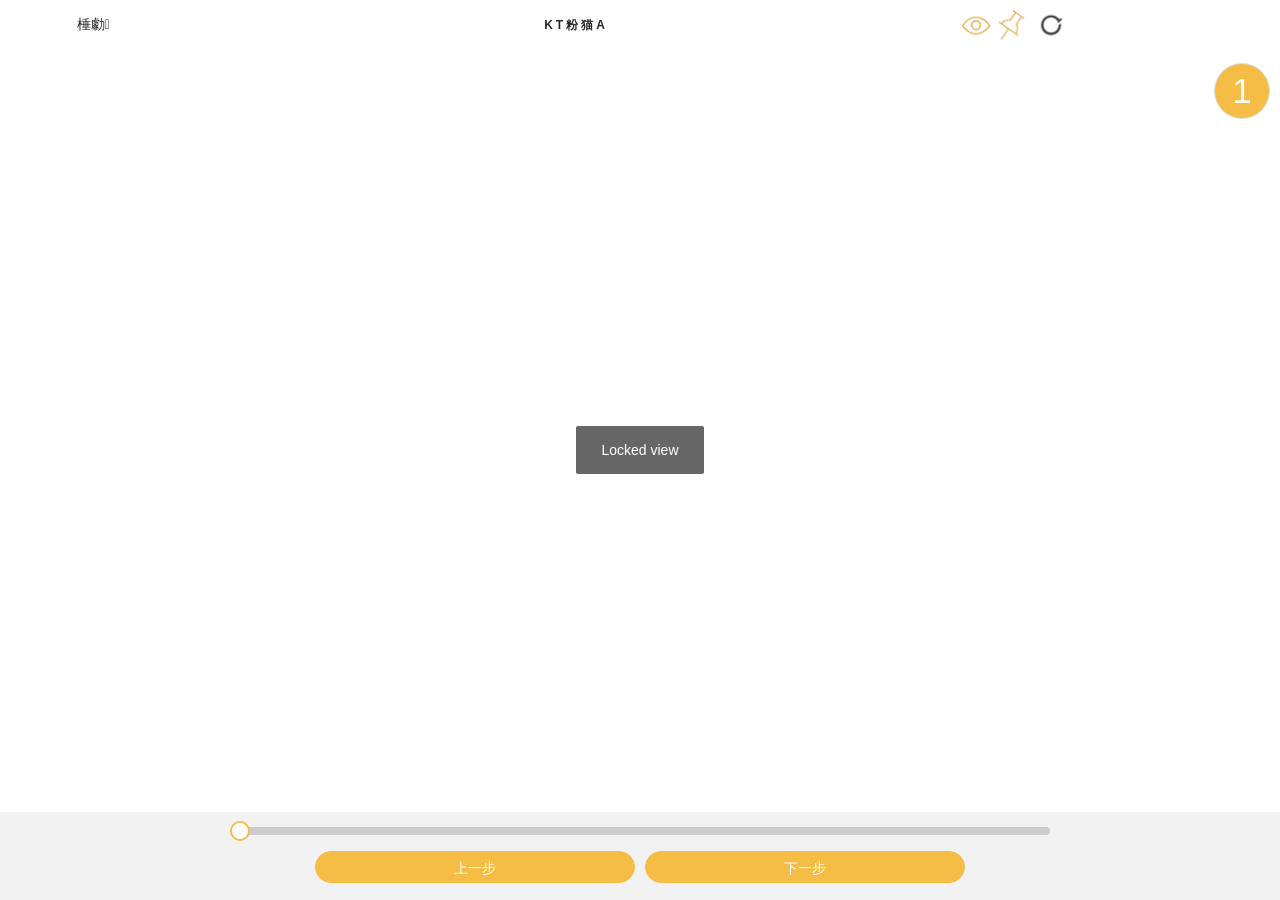
==== index.html @ 659d5dcc "init: publish kt pink cat a" ====
﻿<!DOCTYPE html>
<html lang="en-us">

<head>
    <meta charset="utf-8" />
    <title></title>
    <link href="css/instructions.css" rel="stylesheet" type="text/css" />
    <link href="css/preview.css" rel="stylesheet" type="text/css" />
    <link href="css/buttons.css" rel="stylesheet" type="text/css" />
    <!-- blacklist.css removed -- bypassed -->
    <link href="css/options.css" rel="stylesheet" type="text/css" />
    <link href="css/layui.css" rel="stylesheet" type="text/css" />
    <link href="css/layer.min.css" rel="stylesheet" type="text/css" />
    <link href="css/laymodel.css" rel="stylesheet" type="text/css" />
    <meta name="viewport" content="width=device-width" />
</head>

<body onLoad="main()">
    <script src="js/jquery.min.js"></script>
    <script src="js/qs.min.js"></script>
    <script>
    // Force preserveDrawingBuffer=true so canvas.toDataURL works
    const origGetContext = HTMLCanvasElement.prototype.getContext;
    HTMLCanvasElement.prototype.getContext = function(type, attrs) {
        if (type === 'webgl' || type === 'webgl2' || type === 'experimental-webgl') {
            attrs = Object.assign({}, attrs, { preserveDrawingBuffer: true });
        }
        return origGetContext.call(this, type, attrs);
    };
    </script>
    <script src="js/three.min.js"></script>
    <script src="js/OrbitControls.js"></script>
    <script src="js/CopyShader.js"></script>
    <script src="js/Pass.js"></script>
    <script src="js/OutlinePass.js"></script>
    <script src="js/ShaderPass.js"></script>
    <script src="js/FXAAShader.js"></script>
    <script src="js/RenderPass.js"></script>
    <script src="js/MaskPass.js"></script>
    <script src="js/EffectComposer.js"></script>
    <!-- 鑹插潡鍚嶇О鏂囦欢锛屼粠colors鐩綍涓嬭鍙?-->
    <script src="js/colors/qmx.js"></script>
    <script src="js/LDRShaders.js"></script>
    <script src="js/LDRColorMaterials.js"></script>
    <script src="js/pli.js"></script>
    <script src="js/layui.js"></script>
    <script src="js/layer.min.js"></script>
    <script src="js/LDRSVG.js"></script>
    <script src="js/LDROptions.js"></script>
    <script src="js/ClientStorage.js"></script>
    <script src="js/LDRGeometries.js"></script>
    <script src="js/LDRLoader.js"></script>
    <script src="js/LDRStepHandler.js"></script>
    <script src="js/RectanglePacking.js"></script>
    <script src="js/LDRPLIBuilder.js"></script>
    <script src="js/LDRPLIPreview.js"></script>
    <script src="js/LDRButtons.js"></script>
    <script src="js/LDRMeasurer.js"></script>
    <script src="js/LDRColorPicker.js"></script>
    <script src="js/LDRStepEditor.js"></script>
    <script src="js/LDRGenerator.js"></script>
    <script src="js/LDRStuds.js"></script>
    <script src="js/LDRAssemblies.js"></script>
    <script src="js/LDRInstructionsManager.js"></script>
    <script src="js/LDCadGenerator.js"></script>

    <!--榛戝悕鍗曟彁绀哄崱鐗?-- 宸茬Щ闄?-->
    
    <div id="main_canvas_holder">
        <div class="main_canvas_header">
            <div>
                <div class="main_canvas_header__left">棰勮</div>
                <div class="main_canvas_header__center" id="main_canvas_header__center"></div>
                <div class="main_canvas_header__right" id="main_canvas_header__right">
                    <!--  <div id="iconReflash1" style="margin-left: 5px;" title="楂樹寒宸茬粍瑁呯殑閮ㄤ欢">
                        棰勮:鏄?                </div>
                <div id="iconReflash2" style="margin-left: 5px;" title="楂樹寒宸茬粍瑁呯殑閮ㄤ欢">
                        棰勮:鍚?                </div>-->
                    <img id="iconReflash1" style="cursor: pointer; margin-left: 5px;" title="楂樹寒宸茬粍瑁呯殑閮ㄤ欢" src="[data-uri]">
                    <img id="iconReflash2" style="cursor: pointer; margin-left: 5px;display: none;" title="楂樹寒宸茬粍瑁呯殑閮ㄤ欢" src="[data-uri]">

                    <div id="iconFixed1" title="已锁定视角"></div>
                    <div id="iconFixed2" title="已解锁视角"></div>
                </div>
            </div>
        </div>
        <canvas id="main_canvas"></canvas>
        <div id="instructions_decorations">
            <span id="empty_step">EMPTY STEP</span>
            <canvas id="pli"></canvas>
            <span class="decoration_holder">
                <div id="multiplier">x1</div>
            </span>
            <span class="decoration_holder">
                <div id="rotator">
                    <svg viewbox="-52,-52,104,104" fill="none" stroke="black" stroke-width="12">
                        <g id="full_arrow">
                            <path id="half_arrow" d="M 25,-14 40,-10 48,-23 M 40,-10 C 30,-50 -30,-50 -40,-10 M 40,-10 Z" />
                            <g transform="scale(-1 -1)">
                                <use xlink:href="#half_arrow" />
                            </g>
                        </g>
                        <animateTransform xlink:href="#full_arrow" attributeName="transform" attributeType="XML" id="rotator_animation" type="rotate" from="0 0 0" to="180 0 0" dur="0.4s" begin="0" repeatCount="1" fill="freeze" />
                    </svg>
                </div>
            </span>
        </div>

        <div id="dbDiv" class="main_canvas_pagination">
            <div style="width: 100%; margin-top: 15px;">
                <div id="progress">
                    <div id="progress_pill">
                    </div>
                    <span id="bar">
                    </span>
                </div>
                <span id="progress_text" style="margin-left: 20px;"></span>
            </div>
            <div id="jdtDic"></div>
            <div id="dbPage"></div>
        </div>
        <div id="pli_preview_section">
            <div id="preview_background" class="background" onclick="manager.hidePliPreview();"></div>
            <div id="preview_holder" class="holder">
                <div id="preview_parent">
                    <canvas id="secondary_canvas"></canvas>
                </div>
                <div id="preview_info">
                    <span class="preview_info_line">
                        <span id="preview_info_name">PART NAME</span>
                        <a id="preview_info_bh_link" href="" target="_blank">Go to part</a>
                        or
                        <a id="preview_info_bl_link" href="" target="_blank">See on BrickLink</a>
                    </span>
                    <span class="preview_info_line">LDraw color: <div id="preview_info_color_ldraw">LDR COLOR</div></span>
                    <span class="preview_info_line">LEGO/LDD color: <div id="preview_info_color_lego">LDD COLOR</div></span>
                    <span class="preview_info_line">Bricklink: <div id="preview_info_id_bricklink">ID</div> in color <div id="preview_info_color_bricklink">COLOR</div></span>
                </div>
            </div>
        </div>
        <div id="done_section">
            <div id="done_background" onclick="manager.hideDone();"></div>
            <div id="done_holder" class="holder"></div>
        </div>
        <div id="color_picker">
            <div id="color_picker_background" class="background" onclick="$('#color_picker').hide();"></div>
            <div id="color_picker_holder" class="holder"></div>
        </div>
        <div id="green" style="display: none;">
            <div id="editor"></div>
        </div>

        <!--    宸︿笅瑙掗瑙?鏆傛椂闅愯棌    -->
        <div style="display: none;">
            <div id="image-round" style="width: 60px; height: 60px; position: absolute; bottom: 100px; left: 10px;">
                <div class="el-image" style="width: 60px; height: 60px; border-radius: 100%;">
                    <img id="imageRoundImage" src="" class="el-image__inner" style="object-fit: cover;width: 60px;height: 60px; border-radius: 100%;">
                    <!---->
                </div>
            </div>

            <div id="image-round-test" style="width: 60px;height: 20px;position: absolute;bottom: 80px;left: 10px;text-align: center;">
                棰勮
            </div>
        </div>


        <!--    鍙充笅瑙掕壊鍗?鏆傛椂闅愯棌    -->
        <div style="display: none;">
            <div id="image-color" style="width: 60px; height: 60px; position: absolute; bottom: 100px; right: 10px;">
                <div class="el-image" style="width: 60px; height: 60px; border-radius: 100%;">
                    <img src="model_cover.png" class="el-image__inner" style="object-fit: cover;width: 60px;height: 60px; border-radius: 100%;">
                    <!---->
                </div>
            </div>
            <img src="model_cover.png" id="beginnerTutorial" style="display: none;">
            <div id="image-color-test" style="width: 60px;height: 20px;position: absolute;bottom: 80px;right: 10px;text-align: center;">
                鑹插崱
            </div>
        </div>

        <!-- 褰撳墠椤电爜,榛樿1 -->
        <div style="display: block;">
            <div style="width: 54px;height: 54px;position: absolute;top: calc(7vh + 63px);right: 10px;background-color: #f5bc46;border: 1px solid #dcdfe6;border-radius: 50%;opacity: 1">
                <div id="current_step" style="height: 54px;line-height: 54px; text-align: center;font-size: 35px; color: #ffffff;">
                    1
                </div>
            </div>
        </div>


        <!-- <div id="preview">
         <div id="viewiframe"
              style="z-index: 2000; border-radius: 10px; position: absolute; top: 5%; left: 10%; padding: 0px; overflow: hidden; color: rgb(255, 255, 255);">
             <div style="background-color: rgb(0, 0, 0);">
                 <canvas id="previews_canvas" style="border-radius: 10px 10px 0px 0px; width: 312px; height: 675.2px;"
                         width="936" height="2025">

                 </canvas>
                 <div id="sun" style="width: 100%; height: 60px; padding: 6px 15px;">
                     鎬绘楠わ細25<br>鎬婚浂浠讹細643
                 </div>
             </div>
         </div>
         <div id="viewpreview" hidden="hidden"
              style="z-index: 2000; border-radius: 10px; position: absolute; top: 5%; left: 10%; padding: 0px; overflow: hidden; color: rgb(255, 255, 255);">
             <div style="background-color: rgb(0, 0, 0);">
                 <canvas id="pil_previews_canvas" style="border-radius: 10px 10px 0px 0px;"></canvas>
                 <div id="sum" style="width: 100%; padding: 6px 15px; height: 60px;">
                     <div>锛?涓?/div> &lt;!&ndash;&ndash;&gt; &lt;!&ndash;&ndash;&gt;</div>
             </div>
         </div>
     </div> -->

        <div id="options"></div>
    </div>
    <div id="alertBox">澶浜嗭紒浣犲凡缁忓叏閮ㄦ嫾瀹屼簡锛侊紒</div>
    
    <script>
        function checkBlacklist() {
            console.log("blacklist check bypassed");
        }

        function showBlacklistNotice() {
            console.log("blacklist notice bypassed");
        }

        const model = '粉猫KT-A.ldr';
        const modelTitle = 'KT粉猫A';
        const imgUrl = 'model_cover.png';
        const baseURL = 'index.html?step=';
        let manager;

        $('.main_canvas_header__center').append(modelTitle);
        $('#imageRoundImage').attr('src', imgUrl);

        function main() {
            LDR.STORAGE = function(onReady) {
                onReady(null);
            };

            let step = 1;
            const stepFromUrl = location.search
                .substr(1)
                .split('&')
                .map(x => x.split('='))
                .find(x => x[0] === 'step');
            if (stepFromUrl) {
                step = stepFromUrl[1];
            }

            const options = {
                canEdit: false,
                buildAssemblies: true,
                key: model,
                adPeek: 0,
                setUpOptions: true,
                showNumberOfSteps: true,
                pliMaxWidthPercentage: 30,
                pliMaxHeightPercentage: 30,
                timestamp: '1970-01-01 00:00:00',
                cleanUpPrimitivesAndSubParts: true,
                color: '#000'
            };

            manager = new LDR.InstructionsManager(model, '#', 14, null, function() {}, baseURL, step, options);
        }

        const icon1 = document.getElementById('iconReflash1');
        const icon2 = document.getElementById('iconReflash2');
        const iconFixed1 = document.getElementById('iconFixed1');
        const iconFixed2 = document.getElementById('iconFixed2');

        function getOptionTable() {
            return document.getElementById('options').getElementsByClassName('options');
        }

        function returnClickDom(idx) {
            const tables = getOptionTable();
            if (tables.length === 0) {
                return null;
            }
            const trs = tables[1].getElementsByTagName('tr');
            const tds = trs[1].getElementsByTagName('td');
            return tds[idx];
        }

        icon1.addEventListener('click', function() {
            icon1.style.display = 'none';
            icon2.style.display = 'inline-block';
            const target = returnClickDom(2);
            if (target) {
                target.click();
            }
        });

        icon2.addEventListener('click', function() {
            icon1.style.display = 'inline-block';
            icon2.style.display = 'none';
            const target = returnClickDom(3);
            if (target) {
                target.click();
            }
        });

        iconFixed1.addEventListener('click', function() {
            iconFixed1.style.display = 'none';
            iconFixed2.style.display = 'inline-block';
            if (manager && manager.unlockCameraAngle) {
                manager.unlockCameraAngle();
            }
            layer.msg('Unlocked view');
        });

        iconFixed2.addEventListener('click', function() {
            iconFixed1.style.display = 'inline-block';
            iconFixed2.style.display = 'none';
            if (manager && manager.lockCameraAngle) {
                manager.lockCameraAngle();
            }
            layer.msg('Locked view');
        });

        setTimeout(function() {
            const clickEvent = new Event('click');
            icon2.dispatchEvent(clickEvent);
            iconFixed2.dispatchEvent(clickEvent);
        }, 1500);
    </script>
</body>

</html>
---- css/instructions.css ----
body {
  margin: 0;
  padding: 0;
  background-color: #FFF;
}

#main_canvas_holder,
#main_canvas {
  display: block;
  position: relative;
  top: -7vh;
}

@media (min-width: 1200px) {
  #main_canvas {
    left: -12vw;
  }
}

#main_canvas_holder {
  /*  height: calc(100vh - 120px);
  width: calc(100vw - 20px);*/
  overflow: hidden;
}

/* Green */
#green {
  display: block;
  background-color: #DDD;
  min-height: 120px;
  vertical-align: top;
  position: relative;
  top: 0;
}

#close_green {
  position: absolute;
  top: 0.5em;
  right: 0.5em;
  color: black;
  font-weight: bold;
  cursor: pointer;
}


/* Preview */
.preview,
.input_frame {
  display: table-cell;
  border: 2px solid black;
  padding: 0.5em;
}

/* Color picker */
.color_container {
  display: inline-block;
  text-align: center;
  line-height: 2em;
  font-weight: bold;
  border: none;
  padding: 0.1em;
  cursor: pointer;
}

.color_ele {
  display: block;
  width: 2em;
  height: 2em;
  border-radius: 2em;
}

/*
  Decorations:
*/
#instructions_decorations {
  position: absolute;
  left: 0;
  top: 100px;
}

#pli {
  display: none;
  cursor: pointer;
  /* margin-left: 2px; */
  margin-left: 10px;
  height: 100px;
}

#pli_drag_horizontal,
#pli_drag_vertical,
.decoration_holder,
#instructions_decorations {
  /* Prevent text select: */
  -webkit-user-select: none;
  /* Safari + Chrome */
  -moz-user-select: none;
  /* Firefox */
  -khtml-user-select: none;
  /* Linux */
  -ms-user-select: none;
  /* IE */
}

#pli_drag_horizontal {
  vertical-align: top;
}

#pli_drag_horizontal div {
  cursor: col-resize;
}

#pli_drag_vertical div {
  cursor: row-resize;
}

#pli_drag_vertical {
  margin-left: 2px;
}

#pli_drag_horizontal svg,
#pli_drag_vertical svg {
  max-width: 50px;
  max-height: 50px;
  width: 8vw;
  height: 8vw;
  stroke: black;
  fill: none;
}

#empty_step {
  display: none;
  border: 2px dotted black;
  margin-left: 2px;
  padding: 4px;
  color: black;
  text-align: center;
}

.decoration_holder {
  display: inline;
}

#multiplier,
#rotator {
  vertical-align: top;
  display: inline;
  visibility: hidden;
  font-family: sans-serif;
  font-weight: bold;
  color: black;
  margin-left: 4px;
}

#rotator svg {
  vertical-align: top;
  width: 10vw;
  height: 10vw;
}

/*
 Renderer for PLI
 */
#pli_render_canvas {
  position: fixed;
  left: 0;
  top: 0;
  display: none;
}

/*
  Preview:
*/
#generated {
  display: none;
}

/*
  Editor:
 */
#editor {
  margin-left: 0.5em;
  padding-top: 0.3em;
}

.editor_control {
  display: inline;
  text-align: center;
}

.editor_radio_button {
  display: none;
}

.editor_radio_button+.editor_radio_label {
  display: inline-block;
  background-color: #DDD;
  margin-right: 1vw;
  cursor: pointer;
}

.editor_radio_button:checked+.editor_radio_label {
  background-color: #AAA;
}

.editor_input {
  width: 6vw;
  text-align: center;
  font-size: 3VW;
  border: none;
  position: relative;
  top: -0.1em;
}

.editor_button,
.pli_button {
  border: none;
  margin: 0;
  padding: 0 1.1vw;
  background-color: #DDD;
  cursor: pointer;
}

.save_button {
  margin-right: 1vw;
  margin-top: 0em;
  background-color: #444;
  border: 0.3vw solid #222;
  font-size: 2.5VW;
  color: white;
  font-weight: bold;
  cursor: pointer;
  position: relative;
  top: -0.2em;
}

.editor_radio_label svg {
  width: 9vw;
  height: 3vw;
  fill: #F66;
  stroke-width: 1;
  stroke: black;
}

.editor_button svg,
.pli_button svg {
  width: 3vw;
  height: 3vw;
  fill: #F66;
  stroke-width: 1;
  stroke: black;
}

.main_canvas_header {
  z-index: 2;
  top: 0px;
  position: fixed;
  height: 50px;
  width: 100%;
  overflow: hidden;
  padding: 0px;
  background-color: rgb(255, 255, 255);
}

.main_canvas_header>div {
  display: flex;
  justify-content: space-around;
  align-items: center;
  height: 100%;
}

.main_canvas_header__right {
  width: 30%;
  text-align: right;
  height: 100%;
  line-height: 50px;
  display: flex;
  justify-content: center;
  align-items: center;
}

.main_canvas_header__right>img {
  height: 22px;
}

.main_canvas_header__left {
  width: 20%;
}

#iconExpand {
  display: none;
}

.main_canvas_pagination {
  bottom: 0px;
  position: fixed;
  /* height: 80px; */
  height: 88px;
  width: 100%;
  overflow: hidden;
  padding: 0px;
  background-color: rgb(242, 242, 242);
}

.backButton-style {
  display: inline-block;
  line-height: 1;
  white-space: nowrap;
  cursor: pointer;
  background: #fff;
  border: 1px solid #dcdfe6;
  color: #606266;
  -webkit-appearance: none;
  text-align: center;
  -webkit-box-sizing: border-box;
  box-sizing: border-box;
  outline: 0;
  margin: 0;
  color: #fff;
  background-color: #f5bc46;
  border-color: #f5bc46;
  padding: 9px 15px;
  border-radius: 20px;
}

#progress {
  height: 8px;
  width: 64%;
  background-color: #ccc;
  border-radius: 8px;
  position: relative;
  margin: 0 auto;
}

#progress_pill {
  position: absolute;
  border-radius: 8px 0 0px 8px;
  height: 100%;
  background-color: #f5bc46;
  left: 0;
  top: 0;
}

#bar {
  position: absolute;
  top: -6px;
  left: 0;
  cursor: pointer;
  border-radius: 5px;
  height: 16px;
  width: 16px;
  border: 2px solid #f5bc46;
  background: #fff;
  border-radius: 25px;
}

.main_canvas_header__center {
  line-height: 20px!important;
  font-size: 12px!important;
  text-align: center;
  font-weight: 600;
  letter-spacing: 3px;
  width: 180px;
}

#main_canvas_header__center {
   line-height: 20px!important;
   font-size: 12px!important;
   text-align: center;
   font-weight: 600;
   letter-spacing: 3px;
   width: 180px;
 }

.main_canvas_header__right img {
  width: 22px;
}

#iconReflash1,
#iconReflash2 {
  width: 30px;
  height: 30px;
}

#options {
  visibility: hidden;
  height: 0px;
  overflow: hidden;
}

#alertBox {
  display: none;
  height: 39px;
  width: 300px;
  position: absolute;
  top: 50%;
  left: 50%;
  transform: translate(-50%, -50%);
  background: rgba(0, 0, 0, 0.35);
  border-radius: 8px;
  color: #fff;
  text-align: center;
  line-height: 40px;
}
---- css/preview.css ----
/*
  Overlay 'preview':
 */
.background {
    display: none;
    position: fixed;
    top: 0;
    left: 0;
    width: 100%;
    height: 100%;
    background: black;
    opacity: 0.7;
    filter: alpha(opacity=70);
    z-index: 9;
}
.holder {
    display: none;
    position: fixed;
    top: 5vw;
    z-index: 10;
    padding-left: 8vw;
    padding-right: 8vw;
}
#preview_parent {
  background-color: black;
  position: relative;
  top: 0;
  width: 100%;
  height: 80%;
}
#preview {
    display: block;
    width: 100%;
    height: 100%;
}
#preview_info {
    display: block;
    background-color: black;
    color: white;
    z-index: 90;
    padding: 0.2em;
}
#preview_info a {
    color: white;
}
.preview_info_line {
    display: block;
    margin: 0.3em;
}
#preview_info_name, #preview_info_color_ldraw, #preview_info_color_lego, #preview_info_color_bricklink, #preview_info_id_bricklink {
    display: inline;
}
---- css/buttons.css ----
.top_button,
#next_button_large,
#reset_camera_button,
#zoom_in_button,
#zoom_out_button,
#zoom_in_button_large,
#zoom_out_button_large,
#done_button {
  position: relative;
  cursor: pointer;
  /* Prevent text select: */
  -webkit-user-select: none;
  /* Safari + Chrome */
  -moz-user-select: none;
  /* Firefox */
  -khtml-user-select: none;
  /* Linux */
  -ms-user-select: none;
  /* IE */
}

#camera_buttons {
  position: absolute;
  bottom: 0;
  height: 100px;
  text-align: center;
  left: 50%;
  transform: translate(-50%, 0);
  min-width: 300px;
}

#next_button_large,
#done_button {
  position: absolute;
  right: 0;
  bottom: 0;
  width: 200px;
  height: 200px;
  visibility: hidden;
}

#next_button,
#prev_button {
  width: 100px;
  height: 100px;
}

#reset_camera_button {
  display: inline-block;
  width: 100px;
  height: 100px;
}

#zoom_in_button,
#zoom_out_button {
  display: inline-block;
  width: 50px;
  height: 50px;
}

#zoom_in_button {
  bottom: 50px;
}

#zoom_out_button {
  bottom: 0;
  left: -50px;
}

#zoom_out_button_large {
  display: inline-block;
  width: 100px;
  height: 100px;
}

#zoom_in_button_large {
  display: inline-block;
  width: 100px;
  height: 100px;
}

#top_buttons {
  bottom: 0px;
  /*position: absolute;*/
  height: 80px;
  width: 100%;
  overflow: hidden;
  padding: 0px;
  background-color: rgb(242, 242, 242);
}

#home_button svg {
  border-radius: 0;
}

#optionsButton a,
#editButton a {
  display: block;
}

#stepToContainer input {
  font-family: sans-serif;
  font-weight: bold;
  font-size: 60px;
  text-align: right;
  width: 150px;
  border: none;
  background: none;
}

#numberOfSteps {
  font-family: sans-serif;
  font-weight: bold;
  font-size: 60px;
}

#to_top {
  display: none;
  position: fixed;
  top: 0;
  right: 0;
  z-index: 1000;
  background-color: black;
  opacity: 0.7;
  border-radius: 10px;
}

#to_top svg {
  width: 10vw;
  height: 10vw;
  stroke: white;
  opacity: 1;
}

#to_top svg polygon,
.options_footer svg polygon {
  stroke-width: 4;
}

#editButton svg {
  stroke-width: 1;
  fill: none;
}

/*
 SVG
 */
svg {
  position: relative;
  pointer-events: none;
}

svg:hover {
  opacity: 1;
}

#next_button_large svg,
#done_button svg {
  stroke: black;
  width: 200px;
  height: 200px;
}

#prev_button svg,
#top_buttons svg,
#camera_buttons svg,
#next_button svg {
  stroke: black;
  width: 100px;
  height: 100px;
}

#zoom_in_button svg,
#zoom_out_button svg {
  width: 50px;
  height: 50px;
}

/*
 Only for preview:
 */
#preview_border {
  position: relative;
  top: 0;
  background-color: white;
}

#preview_border #prev_button,
#preview_parent #prev_button {
  position: absolute;
  left: 0;
  bottom: 0;
  visibility: hidden;
}

.preview svg {
  display: block;
  width: 100%;
}

line,
polygon,
rect,
polyline,
path,
circle,
ellipse {
  stroke-width: 2;
  stroke-linecap: round;
}

#rotator path {
  stroke-width: 6;
}

#camera_buttons line,
#top_buttons polygon,
polyline,
#top_buttons circle,
#camera_buttons circle,
#camera_buttons rect,
#top_buttons rect,
#top_buttons path,
.ui_toggles,
svg.next_large,
svg.next_normal {
  stroke: black;
}

body {
  overflow-x: hidden;
}

#jdtDic {
  position: absolute;
  right: -6px;
  top: 10px;
  display: flex
}

#top_buttons {
  height: 12vw;
  text-align: center;
}

#prev_button,
#next_button {
  /*width: 100px;*/
  width: 25%;
  height: 32px;
  margin: 0 5px;
}

.prev_next_disabled {
  background-color: #f5bc4680;
  border-color: #f5bc4600;
  cursor: not-allowed;
}

#stepToContainer input,
#numberOfSteps {
  font-size: 14px;
  width: 9vw;
  color: #afadad;
  font-weight: normal;
}

/*#instructions_decorations {*/
/*  top: calc(7vh + 60px);*/
/*  width: 100%;*/
/*  overflow-x: scroll;*/
/*}*/

#instructions_decorations {
  top: calc(7vh + 60px);
  width: 80%;
  overflow-x: scroll;
}

.decoration_holder {
  display: none;
}

#next_button_large svg,
#done_button svg,
#next_button_large,
#done_button {
  width: 30vw;
  height: 30vw;
}

#camera_buttons {
  height: 12vw;
  visibility: hidden;
}

#iconFoldup {
  background-image: url([data-uri]);
  background-size: cover;
  height: 30px;
  width: 30px;
  display: inline-block;
  margin-left: 10px;
    cursor: pointer;
}

#iconFixed1 {
  background-image: url([data-uri]);
  background-size: cover;
  height: 30px;
  width: 30px;
  display: inline-block;
  margin-left: 5px;
  cursor: pointer;
}

#iconFixed2 {
  background-image: url([data-uri]);
  background-size: cover;
  height: 30px;
  width: 30px;
  display: none;
  margin-left: 5px;
  cursor: pointer;
}

#zoom_out_button_large,
#zoom_in_button_large {
  width: 12vw;
  height: 12vw;
}

#zoom_in_button svg,
#zoom_out_button svg,
#zoom_in_button,
#zoom_out_button {
  width: 6vw;
  height: 6vw;
}

#zoom_in_button {
  bottom: 6vw;
}

#zoom_out_button {
  left: -6vw;
}

#to_top svg {
  width: 12vw;
  height: 12vw;
}

::-webkit-scrollbar {
  display: none;  
  width: 0 !important;  
  height: 0 !important;  
  -webkit-appearance: none;  
  background: transparent;  
}
/*禁止复制*/
.no_copy{
  moz-user-select: -moz-none;
  -moz-user-select: none;
  -o-user-select:none;
  -khtml-user-select:none;
  -webkit-user-select:none;
  -ms-user-select:none;
  user-select:none;
}
---- css/options.css ----
#options_header, .options_footer {
    height: 100px;
    display: block;
    background-color: black;
}
#options_header svg, .options_footer svg {
    stroke: white;
    margin: auto;
    display: block;
    width: 100px;
    height: 100px;
}
.options_footer svg polygon, .options_footer svg circle {
    stroke: white;
}
#options {
    background-color: black;
}
#options rect.show {
    stroke: black;
}
#options text {
    font-family: sans-serif;
    font-weight: bold;
}
.options {
  table-layout: fixed;
  width: 100%;
  max-width: 700px;
  margin-left: auto;
  margin-right: auto;
  border-spacing: 0;
  background-color: white;
  padding: 2vw;
  padding-bottom: 0;
}
.options:last-of-type {
    padding-bottom: 2vw;
}
.options_description_header {

}
.options_description {
  color: white;
  text-align: center;
  font-family: sans-serif;
  font-weight: bold;
  font-size: 2.4vw;
}
.options_description span {
  background-color: black;
  display: block;
  margin-bottom: 2vw;
  padding: 1vw;
}
.options_description a {
    float: left;
    width: 40px;
    height: 40px;
    margin-right: -40px;
}
.options_description a svg {
    stroke: white;
    width: 40px;
    height: 40px;
}
.option_selected, .option {
  border-right: 2px solid black;
  padding: 0.4vw;
  cursor: pointer;
}
.option_selected:last-of-type, .option:last-of-type {
    border-right: none;
}
.color_option {
  padding: 0.5em;
}
.color_option input {
    width: 100%;
}
.color_input {
    display: block;
    width: 100%;
    cursor: pointer;
}

.option_selected {
  background-color: #DDFFDD;
}
.option:hover, .option_selected:hover {
    background-color: #99EE99;
}
.option_selected svg, .option svg {
    display: block;
    width: 100%;
    opacity: 0.75;
    font-size: 13px;
}
.option_selected svg {
    opacity: 1;
}
#options .lego_1 {
  font: italic 16px arial narrow;
  fill: black;
  stroke: #000;
}

#options{
    visibility: hidden;
    height: 0px;
    overflow: hidden;
}
---- css/layui.css ----
.layui-inline,img{display:inline-block;vertical-align:middle}h1,h2,h3,h4,h5,h6{font-weight:400}a,body{color:#333}.layui-edge,.layui-header,.layui-inline,.layui-main{position:relative}.layui-edge,hr{height:0;overflow:hidden}.layui-layout-body,.layui-side,.layui-side-scroll{overflow-x:hidden}.layui-edge,.layui-elip,hr{overflow:hidden}.layui-btn,.layui-edge,.layui-inline,img{vertical-align:middle}.layui-btn,.layui-disabled,.layui-icon,.layui-unselect{-moz-user-select:none;-webkit-user-select:none;-ms-user-select:none}blockquote,body,button,dd,div,dl,dt,form,h1,h2,h3,h4,h5,h6,input,li,ol,p,pre,td,textarea,th,ul{margin:0;padding:0;-webkit-tap-highlight-color:rgba(0,0,0,0)}a:active,a:hover{outline:0}img{border:none}li{list-style:none}table{border-collapse:collapse;border-spacing:0}h4,h5,h6{font-size:100%}button,input,optgroup,option,select,textarea{font-family:inherit;font-size:inherit;font-style:inherit;font-weight:inherit;outline:0}pre{white-space:pre-wrap;white-space:-moz-pre-wrap;white-space:-pre-wrap;white-space:-o-pre-wrap;word-wrap:break-word}body{line-height:1.6;color:rgba(0,0,0,.85);font:14px Helvetica Neue,Helvetica,PingFang SC,Tahoma,Arial,sans-serif}hr{line-height:0;margin:10px 0;padding:0;border:none!important;border-bottom:1px solid #eee!important;clear:both;background:0 0}a{text-decoration:none}a:hover{color:#777}a cite{font-style:normal;*cursor:pointer}.layui-border-box,.layui-border-box *{box-sizing:border-box}.layui-box,.layui-box *{box-sizing:content-box}.layui-clear{clear:both;*zoom:1}.layui-clear:after{content:'\20';clear:both;*zoom:1;display:block;height:0}.layui-inline{*display:inline;*zoom:1}.layui-btn,.layui-btn-group,.layui-edge{display:inline-block}.layui-edge{width:0;border-width:6px;border-style:dashed;border-color:transparent}.layui-edge-top{top:-4px;border-bottom-color:#999;border-bottom-style:solid}.layui-edge-right{border-left-color:#999;border-left-style:solid}.layui-edge-bottom{top:2px;border-top-color:#999;border-top-style:solid}.layui-edge-left{border-right-color:#999;border-right-style:solid}.layui-elip{text-overflow:ellipsis;white-space:nowrap}.layui-disabled,.layui-disabled:hover{color:#d2d2d2!important;cursor:not-allowed!important}.layui-circle{border-radius:100%}.layui-show{display:block!important}.layui-hide{display:none!important}.layui-show-v{visibility:visible!important}.layui-hide-v{visibility:hidden!important}@font-face{font-family:layui-icon;src:url(../font/iconfont.eot?v=256);src:url(../font/iconfont.eot?v=256#iefix) format('embedded-opentype'),url(../font/iconfont.woff2?v=256) format('woff2'),url(../font/iconfont.woff?v=256) format('woff'),url(../font/iconfont.ttf?v=256) format('truetype'),url(../font/iconfont.svg?v=256#layui-icon) format('svg')}.layui-icon{font-family:layui-icon!important;font-size:16px;font-style:normal;-webkit-font-smoothing:antialiased;-moz-osx-font-smoothing:grayscale}.layui-icon-reply-fill:before{content:"\e611"}.layui-icon-set-fill:before{content:"\e614"}.layui-icon-menu-fill:before{content:"\e60f"}.layui-icon-search:before{content:"\e615"}.layui-icon-share:before{content:"\e641"}.layui-icon-set-sm:before{content:"\e620"}.layui-icon-engine:before{content:"\e628"}.layui-icon-close:before{content:"\1006"}.layui-icon-close-fill:before{content:"\1007"}.layui-icon-chart-screen:before{content:"\e629"}.layui-icon-star:before{content:"\e600"}.layui-icon-circle-dot:before{content:"\e617"}.layui-icon-chat:before{content:"\e606"}.layui-icon-release:before{content:"\e609"}.layui-icon-list:before{content:"\e60a"}.layui-icon-chart:before{content:"\e62c"}.layui-icon-ok-circle:before{content:"\1005"}.layui-icon-layim-theme:before{content:"\e61b"}.layui-icon-table:before{content:"\e62d"}.layui-icon-right:before{content:"\e602"}.layui-icon-left:before{content:"\e603"}.layui-icon-cart-simple:before{content:"\e698"}.layui-icon-face-cry:before{content:"\e69c"}.layui-icon-face-smile:before{content:"\e6af"}.layui-icon-survey:before{content:"\e6b2"}.layui-icon-tree:before{content:"\e62e"}.layui-icon-ie:before{content:"\e7bb"}.layui-icon-upload-circle:before{content:"\e62f"}.layui-icon-add-circle:before{content:"\e61f"}.layui-icon-download-circle:before{content:"\e601"}.layui-icon-templeate-1:before{content:"\e630"}.layui-icon-util:before{content:"\e631"}.layui-icon-face-surprised:before{content:"\e664"}.layui-icon-edit:before{content:"\e642"}.layui-icon-speaker:before{content:"\e645"}.layui-icon-down:before{content:"\e61a"}.layui-icon-file:before{content:"\e621"}.layui-icon-layouts:before{content:"\e632"}.layui-icon-rate-half:before{content:"\e6c9"}.layui-icon-add-circle-fine:before{content:"\e608"}.layui-icon-prev-circle:before{content:"\e633"}.layui-icon-read:before{content:"\e705"}.layui-icon-404:before{content:"\e61c"}.layui-icon-carousel:before{content:"\e634"}.layui-icon-help:before{content:"\e607"}.layui-icon-code-circle:before{content:"\e635"}.layui-icon-windows:before{content:"\e67f"}.layui-icon-water:before{content:"\e636"}.layui-icon-username:before{content:"\e66f"}.layui-icon-find-fill:before{content:"\e670"}.layui-icon-about:before{content:"\e60b"}.layui-icon-location:before{content:"\e715"}.layui-icon-up:before{content:"\e619"}.layui-icon-pause:before{content:"\e651"}.layui-icon-date:before{content:"\e637"}.layui-icon-layim-uploadfile:before{content:"\e61d"}.layui-icon-delete:before{content:"\e640"}.layui-icon-play:before{content:"\e652"}.layui-icon-top:before{content:"\e604"}.layui-icon-firefox:before{content:"\e686"}.layui-icon-friends:before{content:"\e612"}.layui-icon-refresh-3:before{content:"\e9aa"}.layui-icon-ok:before{content:"\e605"}.layui-icon-layer:before{content:"\e638"}.layui-icon-face-smile-fine:before{content:"\e60c"}.layui-icon-dollar:before{content:"\e659"}.layui-icon-group:before{content:"\e613"}.layui-icon-layim-download:before{content:"\e61e"}.layui-icon-picture-fine:before{content:"\e60d"}.layui-icon-link:before{content:"\e64c"}.layui-icon-diamond:before{content:"\e735"}.layui-icon-log:before{content:"\e60e"}.layui-icon-key:before{content:"\e683"}.layui-icon-rate-solid:before{content:"\e67a"}.layui-icon-fonts-del:before{content:"\e64f"}.layui-icon-unlink:before{content:"\e64d"}.layui-icon-fonts-clear:before{content:"\e639"}.layui-icon-triangle-r:before{content:"\e623"}.layui-icon-circle:before{content:"\e63f"}.layui-icon-radio:before{content:"\e643"}.layui-icon-align-center:before{content:"\e647"}.layui-icon-align-right:before{content:"\e648"}.layui-icon-align-left:before{content:"\e649"}.layui-icon-loading-1:before{content:"\e63e"}.layui-icon-return:before{content:"\e65c"}.layui-icon-fonts-strong:before{content:"\e62b"}.layui-icon-upload:before{content:"\e67c"}.layui-icon-dialogue:before{content:"\e63a"}.layui-icon-video:before{content:"\e6ed"}.layui-icon-headset:before{content:"\e6fc"}.layui-icon-cellphone-fine:before{content:"\e63b"}.layui-icon-add-1:before{content:"\e654"}.layui-icon-face-smile-b:before{content:"\e650"}.layui-icon-fonts-html:before{content:"\e64b"}.layui-icon-screen-full:before{content:"\e622"}.layui-icon-form:before{content:"\e63c"}.layui-icon-cart:before{content:"\e657"}.layui-icon-camera-fill:before{content:"\e65d"}.layui-icon-tabs:before{content:"\e62a"}.layui-icon-heart-fill:before{content:"\e68f"}.layui-icon-fonts-code:before{content:"\e64e"}.layui-icon-ios:before{content:"\e680"}.layui-icon-at:before{content:"\e687"}.layui-icon-fire:before{content:"\e756"}.layui-icon-set:before{content:"\e716"}.layui-icon-fonts-u:before{content:"\e646"}.layui-icon-triangle-d:before{content:"\e625"}.layui-icon-tips:before{content:"\e702"}.layui-icon-picture:before{content:"\e64a"}.layui-icon-more-vertical:before{content:"\e671"}.layui-icon-bluetooth:before{content:"\e689"}.layui-icon-flag:before{content:"\e66c"}.layui-icon-loading:before{content:"\e63d"}.layui-icon-fonts-i:before{content:"\e644"}.layui-icon-refresh-1:before{content:"\e666"}.layui-icon-rmb:before{content:"\e65e"}.layui-icon-addition:before{content:"\e624"}.layui-icon-home:before{content:"\e68e"}.layui-icon-time:before{content:"\e68d"}.layui-icon-user:before{content:"\e770"}.layui-icon-notice:before{content:"\e667"}.layui-icon-chrome:before{content:"\e68a"}.layui-icon-edge:before{content:"\e68b"}.layui-icon-login-weibo:before{content:"\e675"}.layui-icon-voice:before{content:"\e688"}.layui-icon-upload-drag:before{content:"\e681"}.layui-icon-login-qq:before{content:"\e676"}.layui-icon-snowflake:before{content:"\e6b1"}.layui-icon-heart:before{content:"\e68c"}.layui-icon-logout:before{content:"\e682"}.layui-icon-file-b:before{content:"\e655"}.layui-icon-template:before{content:"\e663"}.layui-icon-transfer:before{content:"\e691"}.layui-icon-auz:before{content:"\e672"}.layui-icon-console:before{content:"\e665"}.layui-icon-app:before{content:"\e653"}.layui-icon-prev:before{content:"\e65a"}.layui-icon-website:before{content:"\e7ae"}.layui-icon-next:before{content:"\e65b"}.layui-icon-component:before{content:"\e857"}.layui-icon-android:before{content:"\e684"}.layui-icon-more:before{content:"\e65f"}.layui-icon-login-wechat:before{content:"\e677"}.layui-icon-shrink-right:before{content:"\e668"}.layui-icon-spread-left:before{content:"\e66b"}.layui-icon-camera:before{content:"\e660"}.layui-icon-note:before{content:"\e66e"}.layui-icon-refresh:before{content:"\e669"}.layui-icon-female:before{content:"\e661"}.layui-icon-male:before{content:"\e662"}.layui-icon-screen-restore:before{content:"\e758"}.layui-icon-password:before{content:"\e673"}.layui-icon-senior:before{content:"\e674"}.layui-icon-theme:before{content:"\e66a"}.layui-icon-tread:before{content:"\e6c5"}.layui-icon-praise:before{content:"\e6c6"}.layui-icon-star-fill:before{content:"\e658"}.layui-icon-rate:before{content:"\e67b"}.layui-icon-template-1:before{content:"\e656"}.layui-icon-vercode:before{content:"\e679"}.layui-icon-service:before{content:"\e626"}.layui-icon-cellphone:before{content:"\e678"}.layui-icon-print:before{content:"\e66d"}.layui-icon-cols:before{content:"\e610"}.layui-icon-wifi:before{content:"\e7e0"}.layui-icon-export:before{content:"\e67d"}.layui-icon-rss:before{content:"\e808"}.layui-icon-slider:before{content:"\e714"}.layui-icon-email:before{content:"\e618"}.layui-icon-subtraction:before{content:"\e67e"}.layui-icon-mike:before{content:"\e6dc"}.layui-icon-light:before{content:"\e748"}.layui-icon-gift:before{content:"\e627"}.layui-icon-mute:before{content:"\e685"}.layui-icon-reduce-circle:before{content:"\e616"}.layui-icon-music:before{content:"\e690"}.layui-main{width:1140px;margin:0 auto}.layui-header{z-index:1000;height:60px}.layui-header a:hover{transition:all .5s;-webkit-transition:all .5s}.layui-side{position:fixed;left:0;top:0;bottom:0;z-index:999;width:200px}.layui-side-scroll{position:relative;width:220px;height:100%}.layui-body{position:relative;left:200px;right:0;top:0;bottom:0;z-index:900;width:auto;box-sizing:border-box}.layui-layout-admin .layui-header{position:fixed;top:0;left:0;right:0;background-color:#23262E}.layui-layout-admin .layui-side{top:60px;width:200px;overflow-x:hidden}.layui-layout-admin .layui-body{position:absolute;top:60px;padding-bottom:44px}.layui-layout-admin .layui-main{width:auto;margin:0 15px}.layui-layout-admin .layui-footer{position:fixed;left:200px;right:0;bottom:0;z-index:990;height:44px;line-height:44px;padding:0 15px;box-shadow:-1px 0 4px rgb(0 0 0 / 12%);background-color:#FAFAFA}.layui-layout-admin .layui-logo{position:absolute;left:0;top:0;width:200px;height:100%;line-height:60px;text-align:center;color:#009688;font-size:16px;box-shadow:0 1px 2px 0 rgb(0 0 0 / 15%)}.layui-layout-admin .layui-header .layui-nav{background:0 0}.layui-layout-left{position:absolute!important;left:200px;top:0}.layui-layout-right{position:absolute!important;right:0;top:0}.layui-container{position:relative;margin:0 auto;padding:0 15px;box-sizing:border-box}.layui-fluid{position:relative;margin:0 auto;padding:0 15px}.layui-row:after,.layui-row:before{content:"";display:block;clear:both}.layui-col-lg1,.layui-col-lg10,.layui-col-lg11,.layui-col-lg12,.layui-col-lg2,.layui-col-lg3,.layui-col-lg4,.layui-col-lg5,.layui-col-lg6,.layui-col-lg7,.layui-col-lg8,.layui-col-lg9,.layui-col-md1,.layui-col-md10,.layui-col-md11,.layui-col-md12,.layui-col-md2,.layui-col-md3,.layui-col-md4,.layui-col-md5,.layui-col-md6,.layui-col-md7,.layui-col-md8,.layui-col-md9,.layui-col-sm1,.layui-col-sm10,.layui-col-sm11,.layui-col-sm12,.layui-col-sm2,.layui-col-sm3,.layui-col-sm4,.layui-col-sm5,.layui-col-sm6,.layui-col-sm7,.layui-col-sm8,.layui-col-sm9,.layui-col-xs1,.layui-col-xs10,.layui-col-xs11,.layui-col-xs12,.layui-col-xs2,.layui-col-xs3,.layui-col-xs4,.layui-col-xs5,.layui-col-xs6,.layui-col-xs7,.layui-col-xs8,.layui-col-xs9{position:relative;display:block;box-sizing:border-box}.layui-col-xs1,.layui-col-xs10,.layui-col-xs11,.layui-col-xs12,.layui-col-xs2,.layui-col-xs3,.layui-col-xs4,.layui-col-xs5,.layui-col-xs6,.layui-col-xs7,.layui-col-xs8,.layui-col-xs9{float:left}.layui-col-xs1{width:8.33333333%}.layui-col-xs2{width:16.66666667%}.layui-col-xs3{width:25%}.layui-col-xs4{width:33.33333333%}.layui-col-xs5{width:41.66666667%}.layui-col-xs6{width:50%}.layui-col-xs7{width:58.33333333%}.layui-col-xs8{width:66.66666667%}.layui-col-xs9{width:75%}.layui-col-xs10{width:83.33333333%}.layui-col-xs11{width:91.66666667%}.layui-col-xs12{width:100%}.layui-col-xs-offset1{margin-left:8.33333333%}.layui-col-xs-offset2{margin-left:16.66666667%}.layui-col-xs-offset3{margin-left:25%}.layui-col-xs-offset4{margin-left:33.33333333%}.layui-col-xs-offset5{margin-left:41.66666667%}.layui-col-xs-offset6{margin-left:50%}.layui-col-xs-offset7{margin-left:58.33333333%}.layui-col-xs-offset8{margin-left:66.66666667%}.layui-col-xs-offset9{margin-left:75%}.layui-col-xs-offset10{margin-left:83.33333333%}.layui-col-xs-offset11{margin-left:91.66666667%}.layui-col-xs-offset12{margin-left:100%}@media screen and (max-width:768px){.layui-hide-xs{display:none!important}.layui-show-xs-block{display:block!important}.layui-show-xs-inline{display:inline!important}.layui-show-xs-inline-block{display:inline-block!important}}@media screen and (min-width:768px){.layui-container{width:750px}.layui-hide-sm{display:none!important}.layui-show-sm-block{display:block!important}.layui-show-sm-inline{display:inline!important}.layui-show-sm-inline-block{display:inline-block!important}.layui-col-sm1,.layui-col-sm10,.layui-col-sm11,.layui-col-sm12,.layui-col-sm2,.layui-col-sm3,.layui-col-sm4,.layui-col-sm5,.layui-col-sm6,.layui-col-sm7,.layui-col-sm8,.layui-col-sm9{float:left}.layui-col-sm1{width:8.33333333%}.layui-col-sm2{width:16.66666667%}.layui-col-sm3{width:25%}.layui-col-sm4{width:33.33333333%}.layui-col-sm5{width:41.66666667%}.layui-col-sm6{width:50%}.layui-col-sm7{width:58.33333333%}.layui-col-sm8{width:66.66666667%}.layui-col-sm9{width:75%}.layui-col-sm10{width:83.33333333%}.layui-col-sm11{width:91.66666667%}.layui-col-sm12{width:100%}.layui-col-sm-offset1{margin-left:8.33333333%}.layui-col-sm-offset2{margin-left:16.66666667%}.layui-col-sm-offset3{margin-left:25%}.layui-col-sm-offset4{margin-left:33.33333333%}.layui-col-sm-offset5{margin-left:41.66666667%}.layui-col-sm-offset6{margin-left:50%}.layui-col-sm-offset7{margin-left:58.33333333%}.layui-col-sm-offset8{margin-left:66.66666667%}.layui-col-sm-offset9{margin-left:75%}.layui-col-sm-offset10{margin-left:83.33333333%}.layui-col-sm-offset11{margin-left:91.66666667%}.layui-col-sm-offset12{margin-left:100%}}@media screen and (min-width:992px){.layui-container{width:970px}.layui-hide-md{display:none!important}.layui-show-md-block{display:block!important}.layui-show-md-inline{display:inline!important}.layui-show-md-inline-block{display:inline-block!important}.layui-col-md1,.layui-col-md10,.layui-col-md11,.layui-col-md12,.layui-col-md2,.layui-col-md3,.layui-col-md4,.layui-col-md5,.layui-col-md6,.layui-col-md7,.layui-col-md8,.layui-col-md9{float:left}.layui-col-md1{width:8.33333333%}.layui-col-md2{width:16.66666667%}.layui-col-md3{width:25%}.layui-col-md4{width:33.33333333%}.layui-col-md5{width:41.66666667%}.layui-col-md6{width:50%}.layui-col-md7{width:58.33333333%}.layui-col-md8{width:66.66666667%}.layui-col-md9{width:75%}.layui-col-md10{width:83.33333333%}.layui-col-md11{width:91.66666667%}.layui-col-md12{width:100%}.layui-col-md-offset1{margin-left:8.33333333%}.layui-col-md-offset2{margin-left:16.66666667%}.layui-col-md-offset3{margin-left:25%}.layui-col-md-offset4{margin-left:33.33333333%}.layui-col-md-offset5{margin-left:41.66666667%}.layui-col-md-offset6{margin-left:50%}.layui-col-md-offset7{margin-left:58.33333333%}.layui-col-md-offset8{margin-left:66.66666667%}.layui-col-md-offset9{margin-left:75%}.layui-col-md-offset10{margin-left:83.33333333%}.layui-col-md-offset11{margin-left:91.66666667%}.layui-col-md-offset12{margin-left:100%}}@media screen and (min-width:1200px){.layui-container{width:1170px}.layui-hide-lg{display:none!important}.layui-show-lg-block{display:block!important}.layui-show-lg-inline{display:inline!important}.layui-show-lg-inline-block{display:inline-block!important}.layui-col-lg1,.layui-col-lg10,.layui-col-lg11,.layui-col-lg12,.layui-col-lg2,.layui-col-lg3,.layui-col-lg4,.layui-col-lg5,.layui-col-lg6,.layui-col-lg7,.layui-col-lg8,.layui-col-lg9{float:left}.layui-col-lg1{width:8.33333333%}.layui-col-lg2{width:16.66666667%}.layui-col-lg3{width:25%}.layui-col-lg4{width:33.33333333%}.layui-col-lg5{width:41.66666667%}.layui-col-lg6{width:50%}.layui-col-lg7{width:58.33333333%}.layui-col-lg8{width:66.66666667%}.layui-col-lg9{width:75%}.layui-col-lg10{width:83.33333333%}.layui-col-lg11{width:91.66666667%}.layui-col-lg12{width:100%}.layui-col-lg-offset1{margin-left:8.33333333%}.layui-col-lg-offset2{margin-left:16.66666667%}.layui-col-lg-offset3{margin-left:25%}.layui-col-lg-offset4{margin-left:33.33333333%}.layui-col-lg-offset5{margin-left:41.66666667%}.layui-col-lg-offset6{margin-left:50%}.layui-col-lg-offset7{margin-left:58.33333333%}.layui-col-lg-offset8{margin-left:66.66666667%}.layui-col-lg-offset9{margin-left:75%}.layui-col-lg-offset10{margin-left:83.33333333%}.layui-col-lg-offset11{margin-left:91.66666667%}.layui-col-lg-offset12{margin-left:100%}}.layui-col-space1{margin:-.5px}.layui-col-space1>*{padding:.5px}.layui-col-space2{margin:-1px}.layui-col-space2>*{padding:1px}.layui-col-space4{margin:-2px}.layui-col-space4>*{padding:2px}.layui-col-space5{margin:-2.5px}.layui-col-space5>*{padding:2.5px}.layui-col-space6{margin:-3px}.layui-col-space6>*{padding:3px}.layui-col-space8{margin:-4px}.layui-col-space8>*{padding:4px}.layui-col-space10{margin:-5px}.layui-col-space10>*{padding:5px}.layui-col-space12{margin:-6px}.layui-col-space12>*{padding:6px}.layui-col-space14{margin:-7px}.layui-col-space14>*{padding:7px}.layui-col-space15{margin:-7.5px}.layui-col-space15>*{padding:7.5px}.layui-col-space16{margin:-8px}.layui-col-space16>*{padding:8px}.layui-col-space18{margin:-9px}.layui-col-space18>*{padding:9px}.layui-col-space20{margin:-10px}.layui-col-space20>*{padding:10px}.layui-col-space22{margin:-11px}.layui-col-space22>*{padding:11px}.layui-col-space24{margin:-12px}.layui-col-space24>*{padding:12px}.layui-col-space25{margin:-12.5px}.layui-col-space25>*{padding:12.5px}.layui-col-space26{margin:-13px}.layui-col-space26>*{padding:13px}.layui-col-space28{margin:-14px}.layui-col-space28>*{padding:14px}.layui-col-space30{margin:-15px}.layui-col-space30>*{padding:15px}.layui-btn,.layui-input,.layui-select,.layui-textarea,.layui-upload-button{outline:0;-webkit-appearance:none;transition:all .3s;-webkit-transition:all .3s;box-sizing:border-box}.layui-elem-quote{margin-bottom:10px;padding:15px;line-height:1.6;border-left:5px solid #5FB878;border-radius:0 2px 2px 0;background-color:#FAFAFA}.layui-quote-nm{border-style:solid;border-width:1px 1px 1px 5px;background:0 0}.layui-elem-field{margin-bottom:10px;padding:0;border-width:1px;border-style:solid}.layui-elem-field legend{margin-left:20px;padding:0 10px;font-size:20px;font-weight:300}.layui-field-title{margin:10px 0 20px;border-width:1px 0 0}.layui-field-box{padding:15px}.layui-field-title .layui-field-box{padding:10px 0}.layui-progress{position:relative;height:6px;border-radius:20px;background-color:#eee}.layui-progress-bar{position:absolute;left:0;top:0;width:0;max-width:100%;height:6px;border-radius:20px;text-align:right;background-color:#5FB878;transition:all .3s;-webkit-transition:all .3s}.layui-progress-big,.layui-progress-big .layui-progress-bar{height:18px;line-height:18px}.layui-progress-text{position:relative;top:-20px;line-height:18px;font-size:12px;color:#666}.layui-progress-big .layui-progress-text{position:static;padding:0 10px;color:#fff}.layui-collapse{border-width:1px;border-style:solid;border-radius:2px}.layui-colla-content,.layui-colla-item{border-top-width:1px;border-top-style:solid}.layui-colla-item:first-child{border-top:none}.layui-colla-title{position:relative;height:42px;line-height:42px;padding:0 15px 0 35px;color:#333;background-color:#FAFAFA;cursor:pointer;font-size:14px;overflow:hidden}.layui-colla-content{display:none;padding:10px 15px;line-height:1.6;color:#666}.layui-colla-icon{position:absolute;left:15px;top:0;font-size:14px}.layui-card-body,.layui-card-header,.layui-form-label,.layui-form-mid,.layui-form-select,.layui-input-block,.layui-input-inline,.layui-panel,.layui-textarea{position:relative}.layui-card{margin-bottom:15px;border-radius:2px;background-color:#fff;box-shadow:0 1px 2px 0 rgba(0,0,0,.05)}.layui-form-select dl,.layui-panel{box-shadow:1px 1px 4px rgb(0 0 0 / 8%)}.layui-card:last-child{margin-bottom:0}.layui-card-header{height:42px;line-height:42px;padding:0 15px;border-bottom:1px solid #f6f6f6;color:#333;border-radius:2px 2px 0 0;font-size:14px}.layui-card-body{padding:10px 15px;line-height:24px}.layui-card-body[pad15]{padding:15px}.layui-card-body[pad20]{padding:20px}.layui-card-body .layui-table{margin:5px 0}.layui-card .layui-tab{margin:0}.layui-panel{border-width:1px;border-style:solid;border-radius:2px;background-color:#fff;color:#666}.layui-bg-black,.layui-bg-blue,.layui-bg-cyan,.layui-bg-green,.layui-bg-orange,.layui-bg-red{color:#fff!important}.layui-panel-window{position:relative;padding:15px;border-radius:0;border-top:5px solid #eee;background-color:#fff}.layui-border,.layui-border-black,.layui-border-blue,.layui-border-cyan,.layui-border-green,.layui-border-orange,.layui-border-red{border-width:1px;border-style:solid}.layui-auxiliar-moving{position:fixed;left:0;right:0;top:0;bottom:0;width:100%;height:100%;background:0 0;z-index:9999999999}.layui-bg-red{background-color:#FF5722!important}.layui-bg-orange{background-color:#FFB800!important}.layui-bg-green{background-color:#009688!important}.layui-bg-cyan{background-color:#2F4056!important}.layui-bg-blue{background-color:#1E9FFF!important}.layui-bg-black{background-color:#393D49!important}.layui-bg-gray{background-color:#FAFAFA!important;color:#666!important}.layui-badge-rim,.layui-border,.layui-colla-content,.layui-colla-item,.layui-collapse,.layui-elem-field,.layui-form-pane .layui-form-item[pane],.layui-form-pane .layui-form-label,.layui-input,.layui-layedit,.layui-layedit-tool,.layui-panel,.layui-quote-nm,.layui-select,.layui-tab-bar,.layui-tab-card,.layui-tab-title,.layui-tab-title .layui-this:after,.layui-textarea{border-color:#eee}.layui-border{color:#666!important}.layui-border-red{border-color:#FF5722!important;color:#FF5722!important}.layui-border-orange{border-color:#FFB800!important;color:#FFB800!important}.layui-border-green{border-color:#009688!important;color:#009688!important}.layui-border-cyan{border-color:#2F4056!important;color:#2F4056!important}.layui-border-blue{border-color:#1E9FFF!important;color:#1E9FFF!important}.layui-border-black{border-color:#393D49!important;color:#393D49!important}.layui-timeline-item:before{background-color:#eee}.layui-text{line-height:1.6;font-size:14px;color:#666}.layui-text h1,.layui-text h2,.layui-text h3{font-weight:500;color:#333}.layui-text h1{font-size:30px}.layui-text h2{font-size:24px}.layui-text h3{font-size:18px}.layui-text a:not(.layui-btn){color:#01AAED}.layui-text a:not(.layui-btn):hover{text-decoration:underline}.layui-text ul{padding:5px 0 5px 15px}.layui-text ul li{margin-top:5px;list-style-type:disc}.layui-text em,.layui-word-aux{color:#999!important;padding-left:5px!important;padding-right:5px!important}.layui-text p{margin:10px 0}.layui-text p:first-child{margin-top:0}.layui-font-12{font-size:12px!important}.layui-font-14{font-size:14px!important}.layui-font-16{font-size:16px!important}.layui-font-18{font-size:18px!important}.layui-font-20{font-size:20px!important}.layui-font-red{color:#FF5722!important}.layui-font-orange{color:#FFB800!important}.layui-font-green{color:#009688!important}.layui-font-cyan{color:#2F4056!important}.layui-font-blue{color:#01AAED!important}.layui-font-black{color:#000!important}.layui-font-gray{color:#c2c2c2!important}.layui-btn{height:38px;line-height:38px;border:1px solid transparent;padding:0 18px;background-color:#009688;color:#fff;white-space:nowrap;text-align:center;font-size:14px;border-radius:2px;cursor:pointer}.layui-btn:hover{opacity:.8;filter:alpha(opacity=80);color:#fff}.layui-btn:active{opacity:1;filter:alpha(opacity=100)}.layui-btn+.layui-btn{margin-left:10px}.layui-btn-container{font-size:0}.layui-btn-container .layui-btn{margin-right:10px;margin-bottom:10px}.layui-btn-container .layui-btn+.layui-btn{margin-left:0}.layui-table .layui-btn-container .layui-btn{margin-bottom:9px}.layui-btn-radius{border-radius:100px}.layui-btn .layui-icon{padding:0 2px;vertical-align:middle\9;vertical-align:bottom}.layui-btn-primary{border-color:#d2d2d2;background:0 0;color:#666}.layui-btn-primary:hover{border-color:#009688;color:#333}.layui-btn-normal{background-color:#1E9FFF}.layui-btn-warm{background-color:#FFB800}.layui-btn-danger{background-color:#FF5722}.layui-btn-checked{background-color:#5FB878}.layui-btn-disabled,.layui-btn-disabled:active,.layui-btn-disabled:hover{border-color:#eee!important;background-color:#FBFBFB!important;color:#d2d2d2!important;cursor:not-allowed!important;opacity:1}.layui-btn-lg{height:44px;line-height:44px;padding:0 25px;font-size:16px}.layui-btn-sm{height:30px;line-height:30px;padding:0 10px;font-size:12px}.layui-btn-xs{height:22px;line-height:22px;padding:0 5px;font-size:12px}.layui-btn-xs i{font-size:12px!important}.layui-btn-group{vertical-align:middle;font-size:0}.layui-btn-group .layui-btn{margin-left:0!important;margin-right:0!important;border-left:1px solid rgba(255,255,255,.5);border-radius:0}.layui-btn-group .layui-btn-primary{border-left:none}.layui-btn-group .layui-btn-primary:hover{border-color:#d2d2d2;color:#009688}.layui-btn-group .layui-btn:first-child{border-left:none;border-radius:2px 0 0 2px}.layui-btn-group .layui-btn-primary:first-child{border-left:1px solid #d2d2d2}.layui-btn-group .layui-btn:last-child{border-radius:0 2px 2px 0}.layui-btn-group .layui-btn+.layui-btn{margin-left:0}.layui-btn-group+.layui-btn-group{margin-left:10px}.layui-btn-fluid{width:100%}.layui-input,.layui-select,.layui-textarea{height:38px;line-height:1.3;line-height:38px\9;border-width:1px;border-style:solid;background-color:#fff;color:rgba(0,0,0,.85);border-radius:2px}.layui-input::-webkit-input-placeholder,.layui-select::-webkit-input-placeholder,.layui-textarea::-webkit-input-placeholder{line-height:1.3}.layui-input,.layui-textarea{display:block;width:100%;padding-left:10px}.layui-input:hover,.layui-textarea:hover{border-color:#eee!important}.layui-input:focus,.layui-textarea:focus{border-color:#d2d2d2!important}.layui-textarea{min-height:100px;height:auto;line-height:20px;padding:6px 10px;resize:vertical}.layui-select{padding:0 10px}.layui-form input[type=checkbox],.layui-form input[type=radio],.layui-form select{display:none}.layui-form [lay-ignore]{display:initial}.layui-form-item{margin-bottom:15px;clear:both;*zoom:1}.layui-form-item:after{content:'\20';clear:both;*zoom:1;display:block;height:0}.layui-form-label{float:left;display:block;padding:9px 15px;width:80px;font-weight:400;line-height:20px;text-align:right}.layui-form-label-col{display:block;float:none;padding:9px 0;line-height:20px;text-align:left}.layui-form-item .layui-inline{margin-bottom:5px;margin-right:10px}.layui-input-block{margin-left:110px;min-height:36px}.layui-input-inline{display:inline-block;vertical-align:middle}.layui-form-item .layui-input-inline{float:left;width:190px;margin-right:10px}.layui-form-text .layui-input-inline{width:auto}.layui-form-mid{float:left;display:block;padding:9px 0!important;line-height:20px;margin-right:10px}.layui-form-danger+.layui-form-select .layui-input,.layui-form-danger:focus{border-color:#FF5722!important}.layui-form-select .layui-input{padding-right:30px;cursor:pointer}.layui-form-select .layui-edge{position:absolute;right:10px;top:50%;margin-top:-3px;cursor:pointer;border-width:6px;border-top-color:#c2c2c2;border-top-style:solid;transition:all .3s;-webkit-transition:all .3s}.layui-form-select dl{display:none;position:absolute;left:0;top:42px;padding:5px 0;z-index:899;min-width:100%;border:1px solid #eee;max-height:300px;overflow-y:auto;background-color:#fff;border-radius:2px;box-sizing:border-box}.layui-form-select dl dd,.layui-form-select dl dt{padding:0 10px;line-height:36px;white-space:nowrap;overflow:hidden;text-overflow:ellipsis}.layui-form-select dl dt{font-size:12px;color:#999}.layui-form-select dl dd{cursor:pointer}.layui-form-select dl dd:hover{background-color:#F6F6F6;-webkit-transition:.5s all;transition:.5s all}.layui-form-select .layui-select-group dd{padding-left:20px}.layui-form-select dl dd.layui-select-tips{padding-left:10px!important;color:#999}.layui-form-select dl dd.layui-this{background-color:#5FB878;color:#fff}.layui-form-checkbox,.layui-form-select dl dd.layui-disabled{background-color:#fff}.layui-form-selected dl{display:block}.layui-form-checkbox,.layui-form-checkbox *,.layui-form-switch{display:inline-block;vertical-align:middle}.layui-form-selected .layui-edge{margin-top:-9px;-webkit-transform:rotate(180deg);transform:rotate(180deg);margin-top:-3px\9}:root .layui-form-selected .layui-edge{margin-top:-9px\0/IE9}.layui-form-selectup dl{top:auto;bottom:42px}.layui-select-none{margin:5px 0;text-align:center;color:#999}.layui-select-disabled .layui-disabled{border-color:#eee!important}.layui-select-disabled .layui-edge{border-top-color:#d2d2d2}.layui-form-checkbox{position:relative;height:30px;line-height:30px;margin-right:10px;padding-right:30px;cursor:pointer;font-size:0;-webkit-transition:.1s linear;transition:.1s linear;box-sizing:border-box}.layui-form-checkbox span{padding:0 10px;height:100%;font-size:14px;border-radius:2px 0 0 2px;background-color:#d2d2d2;color:#fff;overflow:hidden;white-space:nowrap;text-overflow:ellipsis}.layui-form-checkbox:hover span{background-color:#c2c2c2}.layui-form-checkbox i{position:absolute;right:0;top:0;width:30px;height:28px;border:1px solid #d2d2d2;border-left:none;border-radius:0 2px 2px 0;color:#fff;font-size:20px;text-align:center}.layui-form-checkbox:hover i{border-color:#c2c2c2;color:#c2c2c2}.layui-form-checked,.layui-form-checked:hover{border-color:#5FB878}.layui-form-checked span,.layui-form-checked:hover span{background-color:#5FB878}.layui-form-checked i,.layui-form-checked:hover i{color:#5FB878}.layui-form-item .layui-form-checkbox{margin-top:4px}.layui-form-checkbox[lay-skin=primary]{height:auto!important;line-height:normal!important;min-width:18px;min-height:18px;border:none!important;margin-right:0;padding-left:28px;padding-right:0;background:0 0}.layui-form-checkbox[lay-skin=primary] span{padding-left:0;padding-right:15px;line-height:18px;background:0 0;color:#666}.layui-form-checkbox[lay-skin=primary] i{right:auto;left:0;width:16px;height:16px;line-height:16px;border:1px solid #d2d2d2;font-size:12px;border-radius:2px;background-color:#fff;-webkit-transition:.1s linear;transition:.1s linear}.layui-form-checkbox[lay-skin=primary]:hover i{border-color:#5FB878;color:#fff}.layui-form-checked[lay-skin=primary] i{border-color:#5FB878!important;background-color:#5FB878;color:#fff}.layui-checkbox-disabled[lay-skin=primary] span{background:0 0!important;color:#c2c2c2!important}.layui-checkbox-disabled[lay-skin=primary]:hover i{border-color:#d2d2d2}.layui-form-item .layui-form-checkbox[lay-skin=primary]{margin-top:10px}.layui-form-switch{position:relative;height:22px;line-height:22px;min-width:35px;padding:0 5px;margin-top:8px;border:1px solid #d2d2d2;border-radius:20px;cursor:pointer;background-color:#fff;-webkit-transition:.1s linear;transition:.1s linear}.layui-form-switch i{position:absolute;left:5px;top:3px;width:16px;height:16px;border-radius:20px;background-color:#d2d2d2;-webkit-transition:.1s linear;transition:.1s linear}.layui-form-switch em{position:relative;top:0;width:25px;margin-left:21px;padding:0!important;text-align:center!important;color:#999!important;font-style:normal!important;font-size:12px}.layui-form-onswitch{border-color:#5FB878;background-color:#5FB878}.layui-checkbox-disabled,.layui-checkbox-disabled i{border-color:#eee!important}.layui-form-onswitch i{left:100%;margin-left:-21px;background-color:#fff}.layui-form-onswitch em{margin-left:5px;margin-right:21px;color:#fff!important}.layui-checkbox-disabled span{background-color:#eee!important}.layui-checkbox-disabled em{color:#d2d2d2!important}.layui-checkbox-disabled:hover i{color:#fff!important}[lay-radio]{display:none}.layui-form-radio,.layui-form-radio *{display:inline-block;vertical-align:middle}.layui-form-radio{line-height:28px;margin:6px 10px 0 0;padding-right:10px;cursor:pointer;font-size:0}.layui-form-radio *{font-size:14px}.layui-form-radio>i{margin-right:8px;font-size:22px;color:#c2c2c2}.layui-form-radio:hover *,.layui-form-radioed,.layui-form-radioed>i{color:#5FB878}.layui-radio-disabled>i{color:#eee!important}.layui-radio-disabled *{color:#c2c2c2!important}.layui-form-pane .layui-form-label{width:110px;padding:8px 15px;height:38px;line-height:20px;border-width:1px;border-style:solid;border-radius:2px 0 0 2px;text-align:center;background-color:#FAFAFA;overflow:hidden;white-space:nowrap;text-overflow:ellipsis;box-sizing:border-box}.layui-form-pane .layui-input-inline{margin-left:-1px}.layui-form-pane .layui-input-block{margin-left:110px;left:-1px}.layui-form-pane .layui-input{border-radius:0 2px 2px 0}.layui-form-pane .layui-form-text .layui-form-label{float:none;width:100%;border-radius:2px;box-sizing:border-box;text-align:left}.layui-form-pane .layui-form-text .layui-input-inline{display:block;margin:0;top:-1px;clear:both}.layui-form-pane .layui-form-text .layui-input-block{margin:0;left:0;top:-1px}.layui-form-pane .layui-form-text .layui-textarea{min-height:100px;border-radius:0 0 2px 2px}.layui-form-pane .layui-form-checkbox{margin:4px 0 4px 10px}.layui-form-pane .layui-form-radio,.layui-form-pane .layui-form-switch{margin-top:6px;margin-left:10px}.layui-form-pane .layui-form-item[pane]{position:relative;border-width:1px;border-style:solid}.layui-form-pane .layui-form-item[pane] .layui-form-label{position:absolute;left:0;top:0;height:100%;border-width:0 1px 0 0}.layui-form-pane .layui-form-item[pane] .layui-input-inline{margin-left:110px}@media screen and (max-width:450px){.layui-form-item .layui-form-label{text-overflow:ellipsis;overflow:hidden;white-space:nowrap}.layui-form-item .layui-inline{display:block;margin-right:0;margin-bottom:20px;clear:both}.layui-form-item .layui-inline:after{content:'\20';clear:both;display:block;height:0}.layui-form-item .layui-input-inline{display:block;float:none;left:-3px;width:auto!important;margin:0 0 10px 112px}.layui-form-item .layui-input-inline+.layui-form-mid{margin-left:110px;top:-5px;padding:0}.layui-form-item .layui-form-checkbox{margin-right:5px;margin-bottom:5px}}.layui-layedit{border-width:1px;border-style:solid;border-radius:2px}.layui-layedit-tool{padding:3px 5px;border-bottom-width:1px;border-bottom-style:solid;font-size:0}.layedit-tool-fixed{position:fixed;top:0;border-top:1px solid #eee}.layui-layedit-tool .layedit-tool-mid,.layui-layedit-tool .layui-icon{display:inline-block;vertical-align:middle;text-align:center;font-size:14px}.layui-layedit-tool .layui-icon{position:relative;width:32px;height:30px;line-height:30px;margin:3px 5px;color:#777;cursor:pointer;border-radius:2px}.layui-layedit-tool .layui-icon:hover{color:#393D49}.layui-layedit-tool .layui-icon:active{color:#000}.layui-layedit-tool .layedit-tool-active{background-color:#eee;color:#000}.layui-layedit-tool .layui-disabled,.layui-layedit-tool .layui-disabled:hover{color:#d2d2d2;cursor:not-allowed}.layui-layedit-tool .layedit-tool-mid{width:1px;height:18px;margin:0 10px;background-color:#d2d2d2}.layedit-tool-html{width:50px!important;font-size:30px!important}.layedit-tool-b,.layedit-tool-code,.layedit-tool-help{font-size:16px!important}.layedit-tool-d,.layedit-tool-face,.layedit-tool-image,.layedit-tool-unlink{font-size:18px!important}.layedit-tool-image input{position:absolute;font-size:0;left:0;top:0;width:100%;height:100%;opacity:.01;filter:Alpha(opacity=1);cursor:pointer}.layui-layedit-iframe iframe{display:block;width:100%}#LAY_layedit_code{overflow:hidden}.layui-laypage{display:inline-block;*display:inline;*zoom:1;vertical-align:middle;margin:10px 0;font-size:0}.layui-laypage>a:first-child,.layui-laypage>a:first-child em{border-radius:2px 0 0 2px}.layui-laypage>a:last-child,.layui-laypage>a:last-child em{border-radius:0 2px 2px 0}.layui-laypage>:first-child{margin-left:0!important}.layui-laypage>:last-child{margin-right:0!important}.layui-laypage a,.layui-laypage button,.layui-laypage input,.layui-laypage select,.layui-laypage span{border:1px solid #eee}.layui-laypage a,.layui-laypage span{display:inline-block;*display:inline;*zoom:1;vertical-align:middle;padding:0 15px;height:28px;line-height:28px;margin:0 -1px 5px 0;background-color:#fff;color:#333;font-size:12px}.layui-flow-more a *,.layui-laypage input,.layui-table-view select[lay-ignore]{display:inline-block}.layui-laypage a:hover{color:#009688}.layui-laypage em{font-style:normal}.layui-laypage .layui-laypage-spr{color:#999;font-weight:700}.layui-laypage a{text-decoration:none}.layui-laypage .layui-laypage-curr{position:relative}.layui-laypage .layui-laypage-curr em{position:relative;color:#fff}.layui-laypage .layui-laypage-curr .layui-laypage-em{position:absolute;left:-1px;top:-1px;padding:1px;width:100%;height:100%;background-color:#009688}.layui-laypage-em{border-radius:2px}.layui-laypage-next em,.layui-laypage-prev em{font-family:Sim sun;font-size:16px}.layui-laypage .layui-laypage-count,.layui-laypage .layui-laypage-limits,.layui-laypage .layui-laypage-refresh,.layui-laypage .layui-laypage-skip{margin-left:10px;margin-right:10px;padding:0;border:none}.layui-laypage .layui-laypage-limits,.layui-laypage .layui-laypage-refresh{vertical-align:top}.layui-laypage .layui-laypage-refresh i{font-size:18px;cursor:pointer}.layui-laypage select{height:22px;padding:3px;border-radius:2px;cursor:pointer}.layui-laypage .layui-laypage-skip{height:30px;line-height:30px;color:#999}.layui-laypage button,.layui-laypage input{height:30px;line-height:30px;border-radius:2px;vertical-align:top;background-color:#fff;box-sizing:border-box}.layui-laypage input{width:40px;margin:0 10px;padding:0 3px;text-align:center}.layui-laypage input:focus,.layui-laypage select:focus{border-color:#009688!important}.layui-laypage button{margin-left:10px;padding:0 10px;cursor:pointer}.layui-table,.layui-table-view{margin:10px 0}.layui-flow-more{margin:10px 0;text-align:center;color:#999;font-size:14px}.layui-flow-more a{height:32px;line-height:32px}.layui-flow-more a *{vertical-align:top}.layui-flow-more a cite{padding:0 20px;border-radius:3px;background-color:#eee;color:#333;font-style:normal}.layui-flow-more a cite:hover{opacity:.8}.layui-flow-more a i{font-size:30px;color:#737383}.layui-table{width:100%;background-color:#fff;color:#666}.layui-table tr{transition:all .3s;-webkit-transition:all .3s}.layui-table th{text-align:left;font-weight:400}.layui-table tbody tr:hover,.layui-table thead tr,.layui-table-click,.layui-table-header,.layui-table-hover,.layui-table-mend,.layui-table-patch,.layui-table-tool,.layui-table-total,.layui-table-total tr,.layui-table[lay-even] tr:nth-child(even){background-color:#FAFAFA}.layui-table td,.layui-table th,.layui-table-col-set,.layui-table-fixed-r,.layui-table-grid-down,.layui-table-header,.layui-table-page,.layui-table-tips-main,.layui-table-tool,.layui-table-total,.layui-table-view,.layui-table[lay-skin=line],.layui-table[lay-skin=row]{border-width:1px;border-style:solid;border-color:#eee}.layui-table td,.layui-table th{position:relative;padding:9px 15px;min-height:20px;line-height:20px;font-size:14px}.layui-table[lay-skin=line] td,.layui-table[lay-skin=line] th{border-width:0 0 1px}.layui-table[lay-skin=row] td,.layui-table[lay-skin=row] th{border-width:0 1px 0 0}.layui-table[lay-skin=nob] td,.layui-table[lay-skin=nob] th{border:none}.layui-table img{max-width:100px}.layui-table[lay-size=lg] td,.layui-table[lay-size=lg] th{padding:15px 30px}.layui-table-view .layui-table[lay-size=lg] .layui-table-cell{height:40px;line-height:40px}.layui-table[lay-size=sm] td,.layui-table[lay-size=sm] th{font-size:12px;padding:5px 10px}.layui-table-view .layui-table[lay-size=sm] .layui-table-cell{height:20px;line-height:20px}.layui-table[lay-data]{display:none}.layui-table-box{position:relative;overflow:hidden}.layui-table-view .layui-table{position:relative;width:auto;margin:0}.layui-table-view .layui-table[lay-skin=line]{border-width:0 1px 0 0}.layui-table-view .layui-table[lay-skin=row]{border-width:0 0 1px}.layui-table-view .layui-table td,.layui-table-view .layui-table th{padding:5px 0;border-top:none;border-left:none}.layui-table-view .layui-table th.layui-unselect .layui-table-cell span{cursor:pointer}.layui-table-view .layui-table td{cursor:default}.layui-table-view .layui-table td[data-edit=text]{cursor:text}.layui-table-view .layui-form-checkbox[lay-skin=primary] i{width:18px;height:18px}.layui-table-view .layui-form-radio{line-height:0;padding:0}.layui-table-view .layui-form-radio>i{margin:0;font-size:20px}.layui-table-init{position:absolute;left:0;top:0;width:100%;height:100%;text-align:center;z-index:110}.layui-table-init .layui-icon{position:absolute;left:50%;top:50%;margin:-15px 0 0 -15px;font-size:30px;color:#c2c2c2}.layui-table-header{border-width:0 0 1px;overflow:hidden}.layui-table-header .layui-table{margin-bottom:-1px}.layui-table-tool .layui-inline[lay-event]{position:relative;width:26px;height:26px;padding:5px;line-height:16px;margin-right:10px;text-align:center;color:#333;border:1px solid #ccc;cursor:pointer;-webkit-transition:.5s all;transition:.5s all}.layui-table-tool .layui-inline[lay-event]:hover{border:1px solid #999}.layui-table-tool-temp{padding-right:120px}.layui-table-tool-self{position:absolute;right:17px;top:10px}.layui-table-tool .layui-table-tool-self .layui-inline[lay-event]{margin:0 0 0 10px}.layui-table-tool-panel{position:absolute;top:29px;left:-1px;padding:5px 0;min-width:150px;min-height:40px;border:1px solid #d2d2d2;text-align:left;overflow-y:auto;background-color:#fff;box-shadow:0 2px 4px rgba(0,0,0,.12)}.layui-table-cell,.layui-table-tool-panel li{overflow:hidden;text-overflow:ellipsis;white-space:nowrap}.layui-table-tool-panel li{padding:0 10px;line-height:30px;-webkit-transition:.5s all;transition:.5s all}.layui-menu li,.layui-menu-body-title a:hover,.layui-menu-body-title>.layui-icon:hover{transition:all .3s}.layui-table-tool-panel li .layui-form-checkbox[lay-skin=primary]{width:100%;padding-left:28px}.layui-table-tool-panel li:hover{background-color:#F6F6F6}.layui-table-tool-panel li .layui-form-checkbox[lay-skin=primary] i{position:absolute;left:0;top:0}.layui-table-tool-panel li .layui-form-checkbox[lay-skin=primary] span{padding:0}.layui-table-tool .layui-table-tool-self .layui-table-tool-panel{left:auto;right:-1px}.layui-table-col-set{position:absolute;right:0;top:0;width:20px;height:100%;border-width:0 0 0 1px;background-color:#fff}.layui-table-sort{width:10px;height:20px;margin-left:5px;cursor:pointer!important}.layui-table-sort .layui-edge{position:absolute;left:5px;border-width:5px}.layui-table-sort .layui-table-sort-asc{top:3px;border-top:none;border-bottom-style:solid;border-bottom-color:#b2b2b2}.layui-table-sort .layui-table-sort-asc:hover{border-bottom-color:#666}.layui-table-sort .layui-table-sort-desc{bottom:5px;border-bottom:none;border-top-style:solid;border-top-color:#b2b2b2}.layui-table-sort .layui-table-sort-desc:hover{border-top-color:#666}.layui-table-sort[lay-sort=asc] .layui-table-sort-asc{border-bottom-color:#000}.layui-table-sort[lay-sort=desc] .layui-table-sort-desc{border-top-color:#000}.layui-table-cell{height:28px;line-height:28px;padding:0 15px;position:relative;box-sizing:border-box}.layui-table-cell .layui-form-checkbox[lay-skin=primary]{top:-1px;padding:0}.layui-table-cell .layui-table-link{color:#01AAED}.laytable-cell-checkbox,.laytable-cell-numbers,.laytable-cell-radio,.laytable-cell-space{padding:0;text-align:center}.layui-table-body{position:relative;overflow:auto;margin-right:-1px;margin-bottom:-1px}.layui-table-body .layui-none{line-height:26px;padding:30px 15px;text-align:center;color:#999}.layui-table-fixed{position:absolute;left:0;top:0;z-index:101}.layui-table-fixed .layui-table-body{overflow:hidden}.layui-table-fixed-l{box-shadow:1px 0 8px rgba(0,0,0,.08)}.layui-table-fixed-r{left:auto;right:-1px;border-width:0 0 0 1px;box-shadow:-1px 0 8px rgba(0,0,0,.08)}.layui-table-fixed-r .layui-table-header{position:relative;overflow:visible}.layui-table-mend{position:absolute;right:-49px;top:0;height:100%;width:50px}.layui-table-tool{position:relative;z-index:890;width:100%;min-height:50px;line-height:30px;padding:10px 15px;border-width:0 0 1px}.layui-table-tool .layui-btn-container{margin-bottom:-10px}.layui-table-page,.layui-table-total{border-width:1px 0 0;margin-bottom:-1px;overflow:hidden}.layui-table-page{position:relative;width:100%;padding:7px 7px 0;height:41px;font-size:12px;white-space:nowrap}.layui-table-page>div{height:26px}.layui-table-page .layui-laypage{margin:0}.layui-table-page .layui-laypage a,.layui-table-page .layui-laypage span{height:26px;line-height:26px;margin-bottom:10px;border:none;background:0 0}.layui-table-page .layui-laypage a,.layui-table-page .layui-laypage span.layui-laypage-curr{padding:0 12px}.layui-table-page .layui-laypage span{margin-left:0;padding:0}.layui-table-page .layui-laypage .layui-laypage-prev{margin-left:-7px!important}.layui-table-page .layui-laypage .layui-laypage-curr .layui-laypage-em{left:0;top:0;padding:0}.layui-table-page .layui-laypage button,.layui-table-page .layui-laypage input{height:26px;line-height:26px}.layui-table-page .layui-laypage input{width:40px}.layui-table-page .layui-laypage button{padding:0 10px}.layui-table-page select{height:18px}.layui-table-patch .layui-table-cell{padding:0;width:30px}.layui-table-edit{position:absolute;left:0;top:0;width:100%;height:100%;padding:0 14px 1px;border-radius:0;box-shadow:1px 1px 20px rgba(0,0,0,.15)}.layui-table-edit:focus{border-color:#5FB878!important}select.layui-table-edit{padding:0 0 0 10px;border-color:#d2d2d2}.layui-table-view .layui-form-checkbox,.layui-table-view .layui-form-radio,.layui-table-view .layui-form-switch{top:0;margin:0;box-sizing:content-box}.layui-colorpicker-alpha-slider,.layui-colorpicker-side-slider,.layui-menu,.layui-menu *,.layui-nav{box-sizing:border-box}.layui-table-view .layui-form-checkbox{top:-1px;height:26px;line-height:26px}.layui-table-view .layui-form-checkbox i{height:26px}.layui-table-grid .layui-table-cell{overflow:visible}.layui-table-grid-down{position:absolute;top:0;right:0;width:26px;height:100%;padding:5px 0;border-width:0 0 0 1px;text-align:center;background-color:#fff;color:#999;cursor:pointer}.layui-table-grid-down .layui-icon{position:absolute;top:50%;left:50%;margin:-8px 0 0 -8px}.layui-table-grid-down:hover{background-color:#fbfbfb}body .layui-table-tips .layui-layer-content{background:0 0;padding:0;box-shadow:0 1px 6px rgba(0,0,0,.12)}.layui-table-tips-main{margin:-44px 0 0 -1px;max-height:150px;padding:8px 15px;font-size:14px;overflow-y:scroll;background-color:#fff;color:#666}.layui-table-tips-c{position:absolute;right:-3px;top:-13px;width:20px;height:20px;padding:3px;cursor:pointer;background-color:#666;border-radius:50%;color:#fff}.layui-table-tips-c:hover{background-color:#777}.layui-table-tips-c:before{position:relative;right:-2px}.layui-upload-file{display:none!important;opacity:.01;filter:Alpha(opacity=1)}.layui-upload-drag,.layui-upload-form,.layui-upload-wrap{display:inline-block}.layui-upload-list{margin:10px 0}.layui-upload-choose{max-width:200px;padding:0 10px;color:#999;font-size:14px;text-overflow:ellipsis;overflow:hidden;white-space:nowrap}.layui-upload-drag{position:relative;padding:30px;border:1px dashed #e2e2e2;background-color:#fff;text-align:center;cursor:pointer;color:#999}.layui-upload-drag .layui-icon{font-size:50px;color:#009688}.layui-upload-drag[lay-over]{border-color:#009688}.layui-upload-iframe{position:absolute;width:0;height:0;border:0;visibility:hidden}.layui-upload-wrap{position:relative;vertical-align:middle}.layui-upload-wrap .layui-upload-file{display:block!important;position:absolute;left:0;top:0;z-index:10;font-size:100px;width:100%;height:100%;opacity:.01;filter:Alpha(opacity=1);cursor:pointer}.layui-btn-container .layui-upload-choose{padding-left:0}.layui-menu{position:relative;margin:5px 0;background-color:#fff}.layui-menu li,.layui-menu-body-title a{padding:5px 15px}.layui-menu li{position:relative;margin:1px 0;width:calc(100% + 1px);line-height:26px;color:rgba(0,0,0,.8);font-size:14px;white-space:nowrap;cursor:pointer}.layui-menu li:hover{background-color:#F6F6F6}.layui-menu-item-parent:hover>.layui-menu-body-panel{display:block;animation-name:layui-fadein;animation-duration:.3s;animation-fill-mode:both;animation-delay:.2s}.layui-menu-item-group .layui-menu-body-title,.layui-menu-item-parent .layui-menu-body-title{padding-right:25px}.layui-menu .layui-menu-item-divider:hover,.layui-menu .layui-menu-item-group:hover,.layui-menu .layui-menu-item-none:hover{background:0 0;cursor:default}.layui-menu .layui-menu-item-group>ul{margin:5px 0 -5px}.layui-menu .layui-menu-item-group>.layui-menu-body-title{color:rgba(0,0,0,.35);user-select:none}.layui-menu .layui-menu-item-none{color:rgba(0,0,0,.35);cursor:default;text-align:center}.layui-menu .layui-menu-item-divider{margin:5px 0;padding:0;height:0;line-height:0;border-bottom:1px solid #eee;overflow:hidden}.layui-menu .layui-menu-item-down:hover,.layui-menu .layui-menu-item-up:hover{cursor:pointer}.layui-menu .layui-menu-item-up>.layui-menu-body-title{color:rgba(0,0,0,.8)}.layui-menu .layui-menu-item-up>ul{visibility:hidden;height:0;overflow:hidden}.layui-menu .layui-menu-item-down:hover>.layui-menu-body-title>.layui-icon,.layui-menu .layui-menu-item-up>.layui-menu-body-title:hover>.layui-icon{color:rgba(0,0,0,1)}.layui-menu .layui-menu-item-down>ul{visibility:visible;height:auto}.layui-breadcrumb,.layui-tree-btnGroup{visibility:hidden}.layui-menu .layui-menu-item-checked,.layui-menu .layui-menu-item-checked2{background-color:#F6F6F6!important;color:#5FB878}.layui-menu .layui-menu-item-checked a,.layui-menu .layui-menu-item-checked2 a{color:#5FB878}.layui-menu .layui-menu-item-checked:after{position:absolute;right:0;top:0;bottom:0;border-right:3px solid #5FB878;content:""}.layui-menu-body-title{position:relative;overflow:hidden;text-overflow:ellipsis}.layui-menu-body-title a{display:block;margin:-5px -15px;color:rgba(0,0,0,.8)}.layui-menu-body-title>.layui-icon{position:absolute;right:0;top:0;font-size:14px}.layui-menu-body-title>.layui-icon-right{right:-1px}.layui-menu-body-panel{display:none;position:absolute;top:-7px;left:100%;z-index:1000;margin-left:13px;padding:5px 0}.layui-menu-body-panel:before{content:"";position:absolute;width:20px;left:-16px;top:0;bottom:0}.layui-menu-body-panel-left{left:auto;right:100%;margin:0 13px}.layui-menu-body-panel-left:before{left:auto;right:-16px}.layui-menu-lg li{line-height:32px}.layui-menu-lg .layui-menu-body-title a:hover,.layui-menu-lg li:hover{background:0 0;color:#5FB878}.layui-menu-lg li .layui-menu-body-panel{margin-left:14px}.layui-menu-lg li .layui-menu-body-panel-left{margin:0 15px}.layui-dropdown{position:absolute;left:-999999px;top:-999999px;z-index:66666666;margin:5px 0;min-width:100px}.layui-dropdown:before{content:"";position:absolute;width:100%;height:6px;left:0;top:-6px}.layui-nav{position:relative;padding:0 20px;background-color:#393D49;color:#fff;border-radius:2px;font-size:0}.layui-nav *{font-size:14px}.layui-nav .layui-nav-item{position:relative;display:inline-block;*display:inline;*zoom:1;vertical-align:middle;line-height:60px}.layui-nav .layui-nav-item a{display:block;padding:0 20px;color:#fff;color:rgba(255,255,255,.7);transition:all .3s;-webkit-transition:all .3s}.layui-nav .layui-this:after,.layui-nav-bar{content:"";position:absolute;left:0;top:0;width:0;height:5px;background-color:#5FB878;transition:all .2s;-webkit-transition:all .2s;pointer-events:none}.layui-nav-bar{z-index:1000}.layui-nav[lay-bar=disabled] .layui-nav-bar{display:none}.layui-nav .layui-nav-item a:hover,.layui-nav .layui-this a{color:#fff}.layui-nav .layui-this:after{top:auto;bottom:0;width:100%}.layui-nav-img{width:30px;height:30px;margin-right:10px;border-radius:50%}.layui-nav .layui-nav-more{position:absolute;top:0;right:3px;left:auto!important;margin-top:0;font-size:12px;cursor:pointer;transition:all .2s;-webkit-transition:all .2s}.layui-nav .layui-nav-mored,.layui-nav-itemed>a .layui-nav-more{transform:rotate(180deg)}.layui-nav-child{display:none;position:absolute;left:0;top:65px;min-width:100%;line-height:36px;padding:5px 0;box-shadow:0 2px 4px rgba(0,0,0,.12);border:1px solid #eee;background-color:#fff;z-index:100;border-radius:2px;white-space:nowrap}.layui-nav .layui-nav-child a{color:#666;color:rgba(0,0,0,.8)}.layui-nav .layui-nav-child a:hover{background-color:#F6F6F6;color:rgba(0,0,0,.8)}.layui-nav-child dd{margin:1px 0;position:relative}.layui-nav-child dd.layui-this{background-color:#F6F6F6;color:#000}.layui-nav-child dd.layui-this:after{display:none}.layui-nav-child-r{left:auto;right:0}.layui-nav-child-c{text-align:center}.layui-nav-tree{width:200px;padding:0}.layui-nav-tree .layui-nav-item{display:block;width:100%;line-height:40px}.layui-nav-tree .layui-nav-item a{position:relative;height:40px;line-height:40px;text-overflow:ellipsis;overflow:hidden;white-space:nowrap}.layui-nav-tree .layui-nav-item>a{padding-top:5px;padding-bottom:5px}.layui-nav-tree .layui-nav-more{right:15px}.layui-nav-tree .layui-nav-item>a .layui-nav-more{padding:5px 0}.layui-nav-tree .layui-nav-bar{width:5px;height:0;background-color:#009688}.layui-side .layui-nav-tree .layui-nav-bar{width:2px}.layui-nav-tree .layui-nav-child dd.layui-this,.layui-nav-tree .layui-nav-child dd.layui-this a,.layui-nav-tree .layui-this,.layui-nav-tree .layui-this>a,.layui-nav-tree .layui-this>a:hover{background-color:#009688;color:#fff}.layui-nav-tree .layui-this:after{display:none}.layui-nav-itemed>a,.layui-nav-tree .layui-nav-title a,.layui-nav-tree .layui-nav-title a:hover{color:#fff!important}.layui-nav-tree .layui-nav-child{position:relative;z-index:0;top:0;border:none;box-shadow:none}.layui-nav-tree .layui-nav-child dd{margin:0}.layui-nav-tree .layui-nav-child a{color:#fff;color:rgba(255,255,255,.7)}.layui-nav-tree .layui-nav-child,.layui-nav-tree .layui-nav-child a:hover{background:0 0;color:#fff}.layui-nav-itemed>.layui-nav-child{display:block;background-color:rgba(0,0,0,.3)!important}.layui-nav-itemed>.layui-nav-child>.layui-this>.layui-nav-child{display:block}.layui-nav-side{position:fixed;top:0;bottom:0;left:0;overflow-x:hidden;z-index:999}.layui-breadcrumb{font-size:0}.layui-breadcrumb>*{font-size:14px}.layui-breadcrumb a{color:#999!important}.layui-breadcrumb a:hover{color:#5FB878!important}.layui-breadcrumb a cite{color:#666;font-style:normal}.layui-breadcrumb span[lay-separator]{margin:0 10px;color:#999}.layui-tab{margin:10px 0;text-align:left!important}.layui-tab[overflow]>.layui-tab-title{overflow:hidden}.layui-tab-title{position:relative;left:0;height:40px;white-space:nowrap;font-size:0;border-bottom-width:1px;border-bottom-style:solid;transition:all .2s;-webkit-transition:all .2s}.layui-tab-title li{display:inline-block;*display:inline;*zoom:1;vertical-align:middle;font-size:14px;transition:all .2s;-webkit-transition:all .2s;position:relative;line-height:40px;min-width:65px;padding:0 15px;text-align:center;cursor:pointer}.layui-tab-title li a{display:block;padding:0 15px;margin:0 -15px}.layui-tab-title .layui-this{color:#000}.layui-tab-title .layui-this:after{position:absolute;left:0;top:0;content:"";width:100%;height:41px;border-width:1px;border-style:solid;border-bottom-color:#fff;border-radius:2px 2px 0 0;box-sizing:border-box;pointer-events:none}.layui-tab-bar{position:absolute;right:0;top:0;z-index:10;width:30px;height:39px;line-height:39px;border-width:1px;border-style:solid;border-radius:2px;text-align:center;background-color:#fff;cursor:pointer}.layui-tab-bar .layui-icon{position:relative;display:inline-block;top:3px;transition:all .3s;-webkit-transition:all .3s}.layui-tab-item{display:none}.layui-tab-more{padding-right:30px;height:auto!important;white-space:normal!important}.layui-tab-more li.layui-this:after{border-bottom-color:#eee;border-radius:2px}.layui-tab-more .layui-tab-bar .layui-icon{top:-2px;top:3px\9;-webkit-transform:rotate(180deg);transform:rotate(180deg)}:root .layui-tab-more .layui-tab-bar .layui-icon{top:-2px\0/IE9}.layui-tab-content{padding:15px 0}.layui-tab-title li .layui-tab-close{position:relative;display:inline-block;width:18px;height:18px;line-height:20px;margin-left:8px;top:1px;text-align:center;font-size:14px;color:#c2c2c2;transition:all .2s;-webkit-transition:all .2s}.layui-tab-title li .layui-tab-close:hover{border-radius:2px;background-color:#FF5722;color:#fff}.layui-tab-brief>.layui-tab-title .layui-this{color:#009688}.layui-tab-brief>.layui-tab-more li.layui-this:after,.layui-tab-brief>.layui-tab-title .layui-this:after{border:none;border-radius:0;border-bottom:2px solid #5FB878}.layui-tab-brief[overflow]>.layui-tab-title .layui-this:after{top:-1px}.layui-tab-card{border-width:1px;border-style:solid;border-radius:2px;box-shadow:0 2px 5px 0 rgba(0,0,0,.1)}.layui-tab-card>.layui-tab-title{background-color:#FAFAFA}.layui-tab-card>.layui-tab-title li{margin-right:-1px;margin-left:-1px}.layui-tab-card>.layui-tab-title .layui-this{background-color:#fff}.layui-tab-card>.layui-tab-title .layui-this:after{border-top:none;border-width:1px;border-bottom-color:#fff}.layui-tab-card>.layui-tab-title .layui-tab-bar{height:40px;line-height:40px;border-radius:0;border-top:none;border-right:none}.layui-tab-card>.layui-tab-more .layui-this{background:0 0;color:#5FB878}.layui-tab-card>.layui-tab-more .layui-this:after{border:none}.layui-timeline{padding-left:5px}.layui-timeline-item{position:relative;padding-bottom:20px}.layui-timeline-axis{position:absolute;left:-5px;top:0;z-index:10;width:20px;height:20px;line-height:20px;background-color:#fff;color:#5FB878;border-radius:50%;text-align:center;cursor:pointer}.layui-timeline-axis:hover{color:#FF5722}.layui-timeline-item:before{content:"";position:absolute;left:5px;top:0;z-index:0;width:1px;height:100%}.layui-timeline-item:first-child:before{display:block}.layui-timeline-item:last-child:before{display:none}.layui-timeline-content{padding-left:25px}.layui-timeline-title{position:relative;margin-bottom:10px;line-height:22px}.layui-badge,.layui-badge-dot,.layui-badge-rim{position:relative;display:inline-block;padding:0 6px;font-size:12px;text-align:center;background-color:#FF5722;color:#fff;border-radius:2px}.layui-badge{height:18px;line-height:18px}.layui-badge-dot{width:8px;height:8px;padding:0;border-radius:50%}.layui-badge-rim{height:18px;line-height:18px;border-width:1px;border-style:solid;background-color:#fff;color:#666}.layui-btn .layui-badge,.layui-btn .layui-badge-dot{margin-left:5px}.layui-nav .layui-badge,.layui-nav .layui-badge-dot{position:absolute;top:50%;margin:-5px 6px 0}.layui-nav .layui-badge{margin-top:-10px}.layui-tab-title .layui-badge,.layui-tab-title .layui-badge-dot{left:5px;top:-2px}.layui-carousel{position:relative;left:0;top:0;background-color:#f8f8f8}.layui-carousel>[carousel-item]{position:relative;width:100%;height:100%;overflow:hidden}.layui-carousel>[carousel-item]:before{position:absolute;content:'\e63d';left:50%;top:50%;width:100px;line-height:20px;margin:-10px 0 0 -50px;text-align:center;color:#c2c2c2;font-family:layui-icon!important;font-size:30px;font-style:normal;-webkit-font-smoothing:antialiased;-moz-osx-font-smoothing:grayscale}.layui-carousel>[carousel-item]>*{display:none;position:absolute;left:0;top:0;width:100%;height:100%;background-color:#f8f8f8;transition-duration:.3s;-webkit-transition-duration:.3s}.layui-carousel-updown>*{-webkit-transition:.3s ease-in-out up;transition:.3s ease-in-out up}.layui-carousel-arrow{display:none\9;opacity:0;position:absolute;left:10px;top:50%;margin-top:-18px;width:36px;height:36px;line-height:36px;text-align:center;font-size:20px;border:0;border-radius:50%;background-color:rgba(0,0,0,.2);color:#fff;-webkit-transition-duration:.3s;transition-duration:.3s;cursor:pointer}.layui-carousel-arrow[lay-type=add]{left:auto!important;right:10px}.layui-carousel:hover .layui-carousel-arrow[lay-type=add],.layui-carousel[lay-arrow=always] .layui-carousel-arrow[lay-type=add]{right:20px}.layui-carousel[lay-arrow=always] .layui-carousel-arrow{opacity:1;left:20px}.layui-carousel[lay-arrow=none] .layui-carousel-arrow{display:none}.layui-carousel-arrow:hover,.layui-carousel-ind ul:hover{background-color:rgba(0,0,0,.35)}.layui-carousel:hover .layui-carousel-arrow{display:block\9;opacity:1;left:20px}.layui-carousel-ind{position:relative;top:-35px;width:100%;line-height:0!important;text-align:center;font-size:0}.layui-carousel[lay-indicator=outside]{margin-bottom:30px}.layui-carousel[lay-indicator=outside] .layui-carousel-ind{top:10px}.layui-carousel[lay-indicator=outside] .layui-carousel-ind ul{background-color:rgba(0,0,0,.5)}.layui-carousel[lay-indicator=none] .layui-carousel-ind{display:none}.layui-carousel-ind ul{display:inline-block;padding:5px;background-color:rgba(0,0,0,.2);border-radius:10px;-webkit-transition-duration:.3s;transition-duration:.3s}.layui-carousel-ind li{display:inline-block;width:10px;height:10px;margin:0 3px;font-size:14px;background-color:#eee;background-color:rgba(255,255,255,.5);border-radius:50%;cursor:pointer;-webkit-transition-duration:.3s;transition-duration:.3s}.layui-carousel-ind li:hover{background-color:rgba(255,255,255,.7)}.layui-carousel-ind li.layui-this{background-color:#fff}.layui-carousel>[carousel-item]>.layui-carousel-next,.layui-carousel>[carousel-item]>.layui-carousel-prev,.layui-carousel>[carousel-item]>.layui-this{display:block}.layui-carousel>[carousel-item]>.layui-this{left:0}.layui-carousel>[carousel-item]>.layui-carousel-prev{left:-100%}.layui-carousel>[carousel-item]>.layui-carousel-next{left:100%}.layui-carousel>[carousel-item]>.layui-carousel-next.layui-carousel-left,.layui-carousel>[carousel-item]>.layui-carousel-prev.layui-carousel-right{left:0}.layui-carousel>[carousel-item]>.layui-this.layui-carousel-left{left:-100%}.layui-carousel>[carousel-item]>.layui-this.layui-carousel-right{left:100%}.layui-carousel[lay-anim=updown] .layui-carousel-arrow{left:50%!important;top:20px;margin:0 0 0 -18px}.layui-carousel[lay-anim=updown]>[carousel-item]>*,.layui-carousel[lay-anim=fade]>[carousel-item]>*{left:0!important}.layui-carousel[lay-anim=updown] .layui-carousel-arrow[lay-type=add]{top:auto!important;bottom:20px}.layui-carousel[lay-anim=updown] .layui-carousel-ind{position:absolute;top:50%;right:20px;width:auto;height:auto}.layui-carousel[lay-anim=updown] .layui-carousel-ind ul{padding:3px 5px}.layui-carousel[lay-anim=updown] .layui-carousel-ind li{display:block;margin:6px 0}.layui-carousel[lay-anim=updown]>[carousel-item]>.layui-this{top:0}.layui-carousel[lay-anim=updown]>[carousel-item]>.layui-carousel-prev{top:-100%}.layui-carousel[lay-anim=updown]>[carousel-item]>.layui-carousel-next{top:100%}.layui-carousel[lay-anim=updown]>[carousel-item]>.layui-carousel-next.layui-carousel-left,.layui-carousel[lay-anim=updown]>[carousel-item]>.layui-carousel-prev.layui-carousel-right{top:0}.layui-carousel[lay-anim=updown]>[carousel-item]>.layui-this.layui-carousel-left{top:-100%}.layui-carousel[lay-anim=updown]>[carousel-item]>.layui-this.layui-carousel-right{top:100%}.layui-carousel[lay-anim=fade]>[carousel-item]>.layui-carousel-next,.layui-carousel[lay-anim=fade]>[carousel-item]>.layui-carousel-prev{opacity:0}.layui-carousel[lay-anim=fade]>[carousel-item]>.layui-carousel-next.layui-carousel-left,.layui-carousel[lay-anim=fade]>[carousel-item]>.layui-carousel-prev.layui-carousel-right{opacity:1}.layui-carousel[lay-anim=fade]>[carousel-item]>.layui-this.layui-carousel-left,.layui-carousel[lay-anim=fade]>[carousel-item]>.layui-this.layui-carousel-right{opacity:0}.layui-fixbar{position:fixed;right:15px;bottom:15px;z-index:999999}.layui-fixbar li{width:50px;height:50px;line-height:50px;margin-bottom:1px;text-align:center;cursor:pointer;font-size:30px;background-color:#9F9F9F;color:#fff;border-radius:2px;opacity:.95}.layui-fixbar li:hover{opacity:.85}.layui-fixbar li:active{opacity:1}.layui-fixbar .layui-fixbar-top{display:none;font-size:40px}body .layui-util-face{border:none;background:0 0}body .layui-util-face .layui-layer-content{padding:0;background-color:#fff;color:#666;box-shadow:none}.layui-util-face .layui-layer-TipsG{display:none}.layui-transfer-active,.layui-transfer-box{display:inline-block;vertical-align:middle}.layui-util-face ul{position:relative;width:372px;padding:10px;border:1px solid #D9D9D9;background-color:#fff;box-shadow:0 0 20px rgba(0,0,0,.2)}.layui-util-face ul li{cursor:pointer;float:left;border:1px solid #e8e8e8;height:22px;width:26px;overflow:hidden;margin:-1px 0 0 -1px;padding:4px 2px;text-align:center}.layui-util-face ul li:hover{position:relative;z-index:2;border:1px solid #eb7350;background:#fff9ec}.layui-code{position:relative;margin:10px 0;padding:15px;line-height:20px;border:1px solid #eee;border-left-width:6px;background-color:#FAFAFA;color:#333;font-family:Courier New;font-size:12px}.layui-transfer-box,.layui-transfer-header,.layui-transfer-search{border-width:0;border-style:solid;border-color:#eee}.layui-transfer-box{position:relative;border-width:1px;width:200px;height:360px;border-radius:2px;background-color:#fff}.layui-transfer-box .layui-form-checkbox{width:100%;margin:0!important}.layui-transfer-header{height:38px;line-height:38px;padding:0 10px;border-bottom-width:1px}.layui-transfer-search{position:relative;padding:10px;border-bottom-width:1px}.layui-transfer-search .layui-input{height:32px;padding-left:30px;font-size:12px}.layui-transfer-search .layui-icon-search{position:absolute;left:20px;top:50%;margin-top:-8px;color:#666}.layui-transfer-active{margin:0 15px}.layui-transfer-active .layui-btn{display:block;margin:0;padding:0 15px;background-color:#5FB878;border-color:#5FB878;color:#fff}.layui-transfer-active .layui-btn-disabled{background-color:#FBFBFB;border-color:#eee;color:#d2d2d2}.layui-transfer-active .layui-btn:first-child{margin-bottom:15px}.layui-transfer-active .layui-btn .layui-icon{margin:0;font-size:14px!important}.layui-transfer-data{padding:5px 0;overflow:auto}.layui-transfer-data li{height:32px;line-height:32px;padding:0 10px}.layui-transfer-data li:hover{background-color:#F6F6F6;transition:.5s all}.layui-transfer-data .layui-none{padding:15px 10px;text-align:center;color:#999}.layui-rate,.layui-rate *{display:inline-block;vertical-align:middle}.layui-rate{padding:10px 5px 10px 0;font-size:0}.layui-rate li i.layui-icon{font-size:20px;color:#FFB800;margin-right:5px;transition:all .3s;-webkit-transition:all .3s}.layui-rate li i:hover{cursor:pointer;transform:scale(1.12);-webkit-transform:scale(1.12)}.layui-rate[readonly] li i:hover{cursor:default;transform:scale(1)}.layui-colorpicker{width:26px;height:26px;border:1px solid #eee;padding:5px;border-radius:2px;line-height:24px;display:inline-block;cursor:pointer;transition:all .3s;-webkit-transition:all .3s}.layui-colorpicker:hover{border-color:#d2d2d2}.layui-colorpicker.layui-colorpicker-lg{width:34px;height:34px;line-height:32px}.layui-colorpicker.layui-colorpicker-sm{width:24px;height:24px;line-height:22px}.layui-colorpicker.layui-colorpicker-xs{width:22px;height:22px;line-height:20px}.layui-colorpicker-trigger-bgcolor{display:block;background:url([data-uri]);border-radius:2px}.layui-colorpicker-trigger-span{display:block;height:100%;box-sizing:border-box;border:1px solid rgba(0,0,0,.15);border-radius:2px;text-align:center}.layui-colorpicker-trigger-i{display:inline-block;color:#FFF;font-size:12px}.layui-colorpicker-trigger-i.layui-icon-close{color:#999}.layui-colorpicker-main{position:absolute;left:-999999px;top:-999999px;z-index:66666666;width:280px;margin:5px 0;padding:7px;background:#FFF;border:1px solid #d2d2d2;border-radius:2px;box-shadow:0 2px 4px rgba(0,0,0,.12)}.layui-colorpicker-main-wrapper{height:180px;position:relative}.layui-colorpicker-basis{width:260px;height:100%;position:relative}.layui-colorpicker-basis-white{width:100%;height:100%;position:absolute;top:0;left:0;background:linear-gradient(90deg,#FFF,hsla(0,0%,100%,0))}.layui-colorpicker-basis-black{width:100%;height:100%;position:absolute;top:0;left:0;background:linear-gradient(0deg,#000,transparent)}.layui-colorpicker-basis-cursor{width:10px;height:10px;border:1px solid #FFF;border-radius:50%;position:absolute;top:-3px;right:-3px;cursor:pointer}.layui-colorpicker-side{position:absolute;top:0;right:0;width:12px;height:100%;background:linear-gradient(red,#FF0,#0F0,#0FF,#00F,#F0F,red)}.layui-colorpicker-side-slider{width:100%;height:5px;box-shadow:0 0 1px #888;background:#FFF;border-radius:1px;border:1px solid #f0f0f0;cursor:pointer;position:absolute;left:0}.layui-colorpicker-main-alpha{display:none;height:12px;margin-top:7px;background:url([data-uri])}.layui-colorpicker-alpha-bgcolor{height:100%;position:relative}.layui-colorpicker-alpha-slider{width:5px;height:100%;box-shadow:0 0 1px #888;background:#FFF;border-radius:1px;border:1px solid #f0f0f0;cursor:pointer;position:absolute;top:0}.layui-colorpicker-main-pre{padding-top:7px;font-size:0}.layui-colorpicker-pre{width:20px;height:20px;border-radius:2px;display:inline-block;margin-left:6px;margin-bottom:7px;cursor:pointer}.layui-colorpicker-pre:nth-child(11n+1){margin-left:0}.layui-colorpicker-pre-isalpha{background:url([data-uri])}.layui-colorpicker-pre.layui-this{box-shadow:0 0 3px 2px rgba(0,0,0,.15)}.layui-colorpicker-pre>div{height:100%;border-radius:2px}.layui-colorpicker-main-input{text-align:right;padding-top:7px}.layui-colorpicker-main-input .layui-btn-container .layui-btn{margin:0 0 0 10px}.layui-colorpicker-main-input div.layui-inline{float:left;margin-right:10px;font-size:14px}.layui-colorpicker-main-input input.layui-input{width:150px;height:30px;color:#666}.layui-slider{height:4px;background:#eee;border-radius:3px;position:relative;cursor:pointer}.layui-slider-bar{border-radius:3px;position:absolute;height:100%}.layui-slider-step{position:absolute;top:0;width:4px;height:4px;border-radius:50%;background:#FFF;-webkit-transform:translateX(-50%);transform:translateX(-50%)}.layui-slider-wrap{width:36px;height:36px;position:absolute;top:-16px;-webkit-transform:translateX(-50%);transform:translateX(-50%);z-index:10;text-align:center}.layui-slider-wrap-btn{width:12px;height:12px;border-radius:50%;background:#FFF;display:inline-block;vertical-align:middle;cursor:pointer;transition:.3s}.layui-slider-wrap:after{content:"";height:100%;display:inline-block;vertical-align:middle}.layui-slider-wrap-btn.layui-slider-hover,.layui-slider-wrap-btn:hover{transform:scale(1.2)}.layui-slider-wrap-btn.layui-disabled:hover{transform:scale(1)!important}.layui-slider-tips{position:absolute;top:-42px;z-index:66666666;white-space:nowrap;display:none;-webkit-transform:translateX(-50%);transform:translateX(-50%);color:#FFF;background:#000;border-radius:3px;height:25px;line-height:25px;padding:0 10px}.layui-slider-tips:after{content:"";position:absolute;bottom:-12px;left:50%;margin-left:-6px;width:0;height:0;border-width:6px;border-style:solid;border-color:#000 transparent transparent}.layui-slider-input{width:70px;height:32px;border:1px solid #eee;border-radius:3px;font-size:16px;line-height:32px;position:absolute;right:0;top:-14px}.layui-slider-input-btn{position:absolute;top:0;right:0;width:20px;height:100%;border-left:1px solid #eee}.layui-slider-input-btn i{cursor:pointer;position:absolute;right:0;bottom:0;width:20px;height:50%;font-size:12px;line-height:16px;text-align:center;color:#999}.layui-slider-input-btn i:first-child{top:0;border-bottom:1px solid #eee}.layui-slider-input-txt{height:100%;font-size:14px}.layui-slider-input-txt input{height:100%;border:none}.layui-slider-input-btn i:hover{color:#009688}.layui-slider-vertical{width:4px;margin-left:33px}.layui-slider-vertical .layui-slider-bar{width:4px}.layui-slider-vertical .layui-slider-step{top:auto;left:0;-webkit-transform:translateY(50%);transform:translateY(50%)}.layui-slider-vertical .layui-slider-wrap{top:auto;left:-16px;-webkit-transform:translateY(50%);transform:translateY(50%)}.layui-slider-vertical .layui-slider-tips{top:auto;left:2px}@media \0screen{.layui-slider-wrap-btn{margin-left:-20px}.layui-slider-vertical .layui-slider-wrap-btn{margin-left:0;margin-bottom:-20px}.layui-slider-vertical .layui-slider-tips{margin-left:-8px}.layui-slider>span{margin-left:8px}}.layui-tree{line-height:22px}.layui-tree .layui-form-checkbox{margin:0!important}.layui-tree-set{width:100%;position:relative}.layui-tree-pack{display:none;padding-left:20px;position:relative}.layui-tree-iconClick,.layui-tree-main{display:inline-block;vertical-align:middle}.layui-tree-line .layui-tree-pack{padding-left:27px}.layui-tree-line .layui-tree-set .layui-tree-set:after{content:"";position:absolute;top:14px;left:-9px;width:17px;height:0;border-top:1px dotted #c0c4cc}.layui-tree-entry{position:relative;padding:3px 0;height:20px;white-space:nowrap}.layui-tree-entry:hover{background-color:#eee}.layui-tree-line .layui-tree-entry:hover{background-color:rgba(0,0,0,0)}.layui-tree-line .layui-tree-entry:hover .layui-tree-txt{color:#999;text-decoration:underline;transition:.3s}.layui-tree-main{cursor:pointer;padding-right:10px}.layui-tree-line .layui-tree-set:before{content:"";position:absolute;top:0;left:-9px;width:0;height:100%;border-left:1px dotted #c0c4cc}.layui-tree-line .layui-tree-set.layui-tree-setLineShort:before{height:13px}.layui-tree-line .layui-tree-set.layui-tree-setHide:before{height:0}.layui-tree-iconClick{position:relative;height:20px;line-height:20px;margin:0 10px;color:#c0c4cc}.layui-tree-icon{height:12px;line-height:12px;width:12px;text-align:center;border:1px solid #c0c4cc}.layui-tree-iconClick .layui-icon{font-size:18px}.layui-tree-icon .layui-icon{font-size:12px;color:#666}.layui-tree-iconArrow{padding:0 5px}.layui-tree-iconArrow:after{content:"";position:absolute;left:4px;top:3px;z-index:100;width:0;height:0;border-width:5px;border-style:solid;border-color:transparent transparent transparent #c0c4cc;transition:.5s}.layui-tree-btnGroup,.layui-tree-editInput{position:relative;vertical-align:middle;display:inline-block}.layui-tree-spread>.layui-tree-entry>.layui-tree-iconClick>.layui-tree-iconArrow:after{transform:rotate(90deg) translate(3px,4px)}.layui-tree-txt{display:inline-block;vertical-align:middle;color:#555}.layui-tree-search{margin-bottom:15px;color:#666}.layui-tree-btnGroup .layui-icon{display:inline-block;vertical-align:middle;padding:0 2px;cursor:pointer}.layui-tree-btnGroup .layui-icon:hover{color:#999;transition:.3s}.layui-tree-entry:hover .layui-tree-btnGroup{visibility:visible}.layui-tree-editInput{height:20px;line-height:20px;padding:0 3px;border:none;background-color:rgba(0,0,0,.05)}.layui-tree-emptyText{text-align:center;color:#999}.layui-anim{-webkit-animation-duration:.3s;-webkit-animation-fill-mode:both;animation-duration:.3s;animation-fill-mode:both}.layui-anim.layui-icon{display:inline-block}.layui-anim-loop{-webkit-animation-iteration-count:infinite;animation-iteration-count:infinite}.layui-trans,.layui-trans a{transition:all .2s;-webkit-transition:all .2s}@-webkit-keyframes layui-rotate{from{-webkit-transform:rotate(0)}to{-webkit-transform:rotate(360deg)}}@keyframes layui-rotate{from{transform:rotate(0)}to{transform:rotate(360deg)}}.layui-anim-rotate{-webkit-animation-name:layui-rotate;animation-name:layui-rotate;-webkit-animation-duration:1s;animation-duration:1s;-webkit-animation-timing-function:linear;animation-timing-function:linear}@-webkit-keyframes layui-up{from{-webkit-transform:translate3d(0,100%,0);opacity:.3}to{-webkit-transform:translate3d(0,0,0);opacity:1}}@keyframes layui-up{from{transform:translate3d(0,100%,0);opacity:.3}to{transform:translate3d(0,0,0);opacity:1}}.layui-anim-up{-webkit-animation-name:layui-up;animation-name:layui-up}@-webkit-keyframes layui-upbit{from{-webkit-transform:translate3d(0,15px,0);opacity:.3}to{-webkit-transform:translate3d(0,0,0);opacity:1}}@keyframes layui-upbit{from{transform:translate3d(0,15px,0);opacity:.3}to{transform:translate3d(0,0,0);opacity:1}}.layui-anim-upbit{-webkit-animation-name:layui-upbit;animation-name:layui-upbit}@keyframes layui-down{0%{opacity:.3;transform:translate3d(0,-100%,0)}100%{opacity:1;transform:translate3d(0,0,0)}}.layui-anim-down{animation-name:layui-down}@keyframes layui-downbit{0%{opacity:.3;transform:translate3d(0,-5px,0)}100%{opacity:1;transform:translate3d(0,0,0)}}.layui-anim-downbit{animation-name:layui-downbit}@-webkit-keyframes layui-scale{0%{opacity:.3;-webkit-transform:scale(.5)}100%{opacity:1;-webkit-transform:scale(1)}}@keyframes layui-scale{0%{opacity:.3;-ms-transform:scale(.5);transform:scale(.5)}100%{opacity:1;-ms-transform:scale(1);transform:scale(1)}}.layui-anim-scale{-webkit-animation-name:layui-scale;animation-name:layui-scale}@-webkit-keyframes layui-scale-spring{0%{opacity:.5;-webkit-transform:scale(.5)}80%{opacity:.8;-webkit-transform:scale(1.1)}100%{opacity:1;-webkit-transform:scale(1)}}@keyframes layui-scale-spring{0%{opacity:.5;transform:scale(.5)}80%{opacity:.8;transform:scale(1.1)}100%{opacity:1;transform:scale(1)}}.layui-anim-scaleSpring{-webkit-animation-name:layui-scale-spring;animation-name:layui-scale-spring}@keyframes layui-scalesmall{0%{opacity:.3;transform:scale(1.5)}100%{opacity:1;transform:scale(1)}}.layui-anim-scalesmall{animation-name:layui-scalesmall}@keyframes layui-scalesmall-spring{0%{opacity:.3;transform:scale(1.5)}80%{opacity:.8;transform:scale(.9)}100%{opacity:1;transform:scale(1)}}.layui-anim-scalesmall-spring{animation-name:layui-scalesmall-spring}@-webkit-keyframes layui-fadein{0%{opacity:0}100%{opacity:1}}@keyframes layui-fadein{0%{opacity:0}100%{opacity:1}}.layui-anim-fadein{-webkit-animation-name:layui-fadein;animation-name:layui-fadein}@-webkit-keyframes layui-fadeout{0%{opacity:1}100%{opacity:0}}@keyframes layui-fadeout{0%{opacity:1}100%{opacity:0}}.layui-anim-fadeout{-webkit-animation-name:layui-fadeout;animation-name:layui-fadeout}
---- css/layer.min.css ----
/**
 * Minified by jsDelivr using clean-css v4.2.1.
 * Original file: /npm/layui-layer@1.0.9/layer.css
 * 
 * Do NOT use SRI with dynamically generated files! More information: https://www.jsdelivr.com/using-sri-with-dynamic-files
 */
html #layuicss-skinlayercss{display:none;position:absolute;width:1989px}.layui-layer,.layui-layer-shade{position:fixed;pointer-events:auto}.layui-layer-shade{top:0;left:0;width:100%;height:100%}.layui-layer{-webkit-overflow-scrolling:touch}.layui-layer{top:150px;left:0;margin:0;padding:0;background-color:#fff;-webkit-background-clip:content;box-shadow:1px 1px 50px rgba(0,0,0,.3)}.layui-layer-close{position:absolute}.layui-layer-content{position:relative}.layui-layer-border{border:1px solid #b2b2b2;border:1px solid rgba(0,0,0,.1);box-shadow:1px 1px 5px rgba(0,0,0,.2)}.layui-layer-load{background:url(loading-1.gif) #eee center center no-repeat}.layui-layer-ico{background:url(icon.png) no-repeat}.layui-layer-btn a,.layui-layer-dialog .layui-layer-ico,.layui-layer-setwin a{display:inline-block;vertical-align:top}.layui-layer-move{display:none;position:fixed;left:0;top:0;width:100%;height:100%;cursor:move;opacity:0;background-color:#fff;z-index:2147483647}.layui-layer-resize{position:absolute;width:15px;height:15px;right:0;bottom:0;cursor:se-resize}.layui-layer{border-radius:2px;-webkit-animation-fill-mode:both;animation-fill-mode:both;-webkit-animation-duration:.3s;animation-duration:.3s}@-webkit-keyframes bounceIn{0%{opacity:0;-webkit-transform:scale(.5);transform:scale(.5)}100%{opacity:1;-webkit-transform:scale(1);transform:scale(1)}}@keyframes bounceIn{0%{opacity:0;-webkit-transform:scale(.5);-ms-transform:scale(.5);transform:scale(.5)}100%{opacity:1;-webkit-transform:scale(1);-ms-transform:scale(1);transform:scale(1)}}.layer-anim{-webkit-animation-name:bounceIn;animation-name:bounceIn}@-webkit-keyframes zoomInDown{0%{opacity:0;-webkit-transform:scale(.1) translateY(-2000px);transform:scale(.1) translateY(-2000px);-webkit-animation-timing-function:ease-in-out;animation-timing-function:ease-in-out}60%{opacity:1;-webkit-transform:scale(.475) translateY(60px);transform:scale(.475) translateY(60px);-webkit-animation-timing-function:ease-out;animation-timing-function:ease-out}}@keyframes zoomInDown{0%{opacity:0;-webkit-transform:scale(.1) translateY(-2000px);-ms-transform:scale(.1) translateY(-2000px);transform:scale(.1) translateY(-2000px);-webkit-animation-timing-function:ease-in-out;animation-timing-function:ease-in-out}60%{opacity:1;-webkit-transform:scale(.475) translateY(60px);-ms-transform:scale(.475) translateY(60px);transform:scale(.475) translateY(60px);-webkit-animation-timing-function:ease-out;animation-timing-function:ease-out}}.layer-anim-01{-webkit-animation-name:zoomInDown;animation-name:zoomInDown}@-webkit-keyframes fadeInUpBig{0%{opacity:0;-webkit-transform:translateY(2000px);transform:translateY(2000px)}100%{opacity:1;-webkit-transform:translateY(0);transform:translateY(0)}}@keyframes fadeInUpBig{0%{opacity:0;-webkit-transform:translateY(2000px);-ms-transform:translateY(2000px);transform:translateY(2000px)}100%{opacity:1;-webkit-transform:translateY(0);-ms-transform:translateY(0);transform:translateY(0)}}.layer-anim-02{-webkit-animation-name:fadeInUpBig;animation-name:fadeInUpBig}@-webkit-keyframes zoomInLeft{0%{opacity:0;-webkit-transform:scale(.1) translateX(-2000px);transform:scale(.1) translateX(-2000px);-webkit-animation-timing-function:ease-in-out;animation-timing-function:ease-in-out}60%{opacity:1;-webkit-transform:scale(.475) translateX(48px);transform:scale(.475) translateX(48px);-webkit-animation-timing-function:ease-out;animation-timing-function:ease-out}}@keyframes zoomInLeft{0%{opacity:0;-webkit-transform:scale(.1) translateX(-2000px);-ms-transform:scale(.1) translateX(-2000px);transform:scale(.1) translateX(-2000px);-webkit-animation-timing-function:ease-in-out;animation-timing-function:ease-in-out}60%{opacity:1;-webkit-transform:scale(.475) translateX(48px);-ms-transform:scale(.475) translateX(48px);transform:scale(.475) translateX(48px);-webkit-animation-timing-function:ease-out;animation-timing-function:ease-out}}.layer-anim-03{-webkit-animation-name:zoomInLeft;animation-name:zoomInLeft}@-webkit-keyframes rollIn{0%{opacity:0;-webkit-transform:translateX(-100%) rotate(-120deg);transform:translateX(-100%) rotate(-120deg)}100%{opacity:1;-webkit-transform:translateX(0) rotate(0);transform:translateX(0) rotate(0)}}@keyframes rollIn{0%{opacity:0;-webkit-transform:translateX(-100%) rotate(-120deg);-ms-transform:translateX(-100%) rotate(-120deg);transform:translateX(-100%) rotate(-120deg)}100%{opacity:1;-webkit-transform:translateX(0) rotate(0);-ms-transform:translateX(0) rotate(0);transform:translateX(0) rotate(0)}}.layer-anim-04{-webkit-animation-name:rollIn;animation-name:rollIn}@keyframes fadeIn{0%{opacity:0}100%{opacity:1}}.layer-anim-05{-webkit-animation-name:fadeIn;animation-name:fadeIn}@-webkit-keyframes shake{0%,100%{-webkit-transform:translateX(0);transform:translateX(0)}10%,30%,50%,70%,90%{-webkit-transform:translateX(-10px);transform:translateX(-10px)}20%,40%,60%,80%{-webkit-transform:translateX(10px);transform:translateX(10px)}}@keyframes shake{0%,100%{-webkit-transform:translateX(0);-ms-transform:translateX(0);transform:translateX(0)}10%,30%,50%,70%,90%{-webkit-transform:translateX(-10px);-ms-transform:translateX(-10px);transform:translateX(-10px)}20%,40%,60%,80%{-webkit-transform:translateX(10px);-ms-transform:translateX(10px);transform:translateX(10px)}}.layer-anim-06{-webkit-animation-name:shake;animation-name:shake}@-webkit-keyframes fadeIn{0%{opacity:0}100%{opacity:1}}@-webkit-keyframes bounceOut{100%{opacity:0;-webkit-transform:scale(.7);transform:scale(.7)}30%{-webkit-transform:scale(1.05);transform:scale(1.05)}0%{-webkit-transform:scale(1);transform:scale(1)}}@keyframes bounceOut{100%{opacity:0;-webkit-transform:scale(.7);-ms-transform:scale(.7);transform:scale(.7)}30%{-webkit-transform:scale(1.05);-ms-transform:scale(1.05);transform:scale(1.05)}0%{-webkit-transform:scale(1);-ms-transform:scale(1);transform:scale(1)}}.layer-anim-close{-webkit-animation-name:bounceOut;animation-name:bounceOut;-webkit-animation-duration:.2s;animation-duration:.2s}.layui-layer-title{padding:0 80px 0 20px;height:42px;line-height:42px;border-bottom:1px solid #eee;font-size:14px;color:#333;overflow:hidden;text-overflow:ellipsis;white-space:nowrap;background-color:#f8f8f8;border-radius:2px 2px 0 0}.layui-layer-setwin{position:absolute;right:15px;top:15px;font-size:0;line-height:initial}.layui-layer-setwin a{position:relative;width:16px;height:16px;margin-left:10px;font-size:12px}.layui-layer-setwin .layui-layer-min cite{position:absolute;width:14px;height:2px;left:0;top:50%;margin-top:-1px;background-color:#2e2d3c;cursor:pointer}.layui-layer-setwin .layui-layer-min:hover cite{background-color:#2d93ca}.layui-layer-setwin .layui-layer-max{background-position:-32px -40px}.layui-layer-setwin .layui-layer-max:hover{background-position:-16px -40px}.layui-layer-setwin .layui-layer-maxmin{background-position:-65px -40px}.layui-layer-setwin .layui-layer-maxmin:hover{background-position:-49px -40px}.layui-layer-setwin .layui-layer-close1{background-position:0 -40px;cursor:pointer}.layui-layer-setwin .layui-layer-close1:hover{opacity:.7}.layui-layer-setwin .layui-layer-close2{position:absolute;right:-28px;top:-28px;width:30px;height:30px;margin-left:0;background-position:-149px -31px}.layui-layer-setwin .layui-layer-close2:hover{background-position:-180px -31px}.layui-layer-btn{text-align:right;padding:0 10px 12px;pointer-events:auto;user-select:none;-webkit-user-select:none}.layui-layer-btn a{height:28px;line-height:28px;margin:0 6px;padding:0 15px;border:1px #dedede solid;background-color:#f1f1f1;color:#333;border-radius:2px;font-weight:400;cursor:pointer;text-decoration:none}.layui-layer-btn a:hover{opacity:.9;text-decoration:none}.layui-layer-btn a:active{opacity:.8}.layui-layer-btn .layui-layer-btn0{border-color:#4898d5;background-color:#2e8ded;color:#fff}.layui-layer-btn-l{text-align:left}.layui-layer-btn-c{text-align:center}.layui-layer-dialog{min-width:260px}.layui-layer-dialog .layui-layer-content{position:relative;padding:20px;line-height:24px;word-break:break-all;overflow:hidden;font-size:14px;overflow-x:hidden;overflow-y:auto}.layui-layer-dialog .layui-layer-content .layui-layer-ico{position:absolute;top:16px;left:15px;width:30px;height:30px}.layui-layer-ico1{background-position:-30px 0}.layui-layer-ico2{background-position:-60px 0}.layui-layer-ico3{background-position:-90px 0}.layui-layer-ico4{background-position:-120px 0}.layui-layer-ico5{background-position:-150px 0}.layui-layer-ico6{background-position:-180px 0}.layui-layer-rim{border:6px solid #8d8d8d;border:6px solid rgba(0,0,0,.3);border-radius:5px;box-shadow:none}.layui-layer-msg{min-width:180px;border:1px solid #d3d4d3;box-shadow:none}.layui-layer-hui{min-width:100px;background-color:#000;background-color:rgba(0,0,0,.6);color:#fff;border:none}.layui-layer-hui .layui-layer-content{padding:12px 25px;text-align:center}.layui-layer-dialog .layui-layer-padding{padding:20px 20px 20px 55px;text-align:left}.layui-layer-page .layui-layer-content{position:relative;overflow:auto}.layui-layer-iframe .layui-layer-btn,.layui-layer-page .layui-layer-btn{padding-top:10px}.layui-layer-nobg{background:0 0}.layui-layer-iframe iframe{display:block;width:100%}.layui-layer-loading{border-radius:100%;background:0 0;box-shadow:none;border:none}.layui-layer-loading .layui-layer-content{width:60px;height:24px;background:url(loading-0.gif) no-repeat}.layui-layer-loading .layui-layer-loading1{width:37px;height:37px;background:url(loading-1.gif) no-repeat}.layui-layer-ico16,.layui-layer-loading .layui-layer-loading2{width:32px;height:32px;background:url(loading-2.gif) no-repeat}.layui-layer-tips{background:0 0;box-shadow:none;border:none}.layui-layer-tips .layui-layer-content{position:relative;line-height:22px;min-width:12px;padding:5px 10px;font-size:12px;border-radius:2px;box-shadow:1px 1px 3px rgba(0,0,0,.2);background-color:#000;color:#fff}.layui-layer-tips .layui-layer-close{right:-2px;top:-1px}.layui-layer-tips i.layui-layer-TipsG{position:absolute;width:0;height:0;border-width:8px;border-color:transparent;border-style:dashed}.layui-layer-tips i.layui-layer-TipsB,.layui-layer-tips i.layui-layer-TipsT{left:5px;border-right-style:solid;border-right-color:#000}.layui-layer-tips i.layui-layer-TipsT{bottom:-8px}.layui-layer-tips i.layui-layer-TipsB{top:-8px}.layui-layer-tips i.layui-layer-TipsL,.layui-layer-tips i.layui-layer-TipsR{top:1px;border-bottom-style:solid;border-bottom-color:#000}.layui-layer-tips i.layui-layer-TipsR{left:-8px}.layui-layer-tips i.layui-layer-TipsL{right:-8px}.layui-layer-lan[type=dialog]{min-width:280px}.layui-layer-lan .layui-layer-title{background:#4476a7;color:#fff;border:none}.layui-layer-lan .layui-layer-btn{padding:10px;text-align:right;border-top:1px solid #e9e7e7}.layui-layer-lan .layui-layer-btn a{background:#bbb5b5;border:none}.layui-layer-lan .layui-layer-btn .layui-layer-btn1{background:#c9c5c5}.layui-layer-molv .layui-layer-title{background:#009f95;color:#fff;border:none}.layui-layer-molv .layui-layer-btn a{background:#009f95}.layui-layer-molv .layui-layer-btn .layui-layer-btn1{background:#92b8b1}.layui-layer-iconext{background:url(icon-ext.png) no-repeat}.layui-layer-prompt .layui-layer-input{display:block;width:220px;height:30px;margin:0 auto;line-height:30px;padding:0 5px;border:1px solid #ccc;box-shadow:1px 1px 5px rgba(0,0,0,.1) inset;color:#333}.layui-layer-prompt textarea.layui-layer-input{width:300px;height:100px;line-height:20px}.layui-layer-prompt .layui-layer-content{padding:20px}.layui-layer-prompt .layui-layer-btn{padding-top:0}.layui-layer-tab{box-shadow:1px 1px 50px rgba(0,0,0,.4)}.layui-layer-tab .layui-layer-title{padding-left:0;border-bottom:1px solid #ccc;background-color:#eee;overflow:visible}.layui-layer-tab .layui-layer-title span{position:relative;float:left;min-width:80px;max-width:260px;padding:0 20px;text-align:center;cursor:default;text-overflow:ellipsis;overflow:hidden;white-space:nowrap}.layui-layer-tab .layui-layer-title span.layui-layer-tabnow{height:43px;border-left:1px solid #ccc;border-right:1px solid #ccc;background-color:#fff;z-index:10}.layui-layer-tab .layui-layer-title span:first-child{border-left:none}.layui-layer-tabmain{line-height:24px;clear:both}.layui-layer-tabmain .layui-layer-tabli{display:none}.layui-layer-tabmain .layui-layer-tabli.xubox_tab_layer{display:block}.xubox_tabclose{position:absolute;right:10px;top:5px;cursor:pointer}.layui-layer-photos{-webkit-animation-duration:1s;animation-duration:1s}.layui-layer-photos .layui-layer-content{overflow:hidden;text-align:center}.layui-layer-photos .layui-layer-phimg img{position:relative;width:100%;display:inline-block;vertical-align:top}.layui-layer-imgbar,.layui-layer-imguide{display:none}.layui-layer-imgnext,.layui-layer-imgprev{position:absolute;top:50%;width:27px;height:44px;margin-top:-22px;outline:0;blr:expression(this.onFocus=this.blur())}.layui-layer-imgprev{left:10px;background-position:-5px -5px}.layui-layer-imgprev:hover{background-position:-33px -5px}.layui-layer-imgnext{right:10px;background-position:-5px -50px}.layui-layer-imgnext:hover{background-position:-33px -50px}.layui-layer-imgbar{position:absolute;left:0;bottom:0;width:100%;height:32px;line-height:32px;background-color:rgba(0,0,0,.8);filter:Alpha(opacity=80);color:#fff;text-overflow:ellipsis;overflow:hidden;white-space:nowrap;font-size:0}.layui-layer-imgtit *{display:inline-block;vertical-align:top;font-size:12px}.layui-layer-imgtit a{max-width:65%;text-overflow:ellipsis;overflow:hidden;white-space:nowrap;color:#fff}.layui-layer-imgtit a:hover{color:#fff;text-decoration:underline}.layui-layer-imgtit em{padding-left:10px;font-style:normal}@media screen and (max-width:1100px){.layui-layer-iframe{overflow-y:auto;-webkit-overflow-scrolling:touch}}
/*# sourceMappingURL=/sm/8becfa24edcd47b4e47ead16494d4dd4bae4a6c810531ab6ef1813924bb72c78.map */
---- css/laymodel.css ----
.layui-layer-setwin {
    display: none; /* 隐藏放大按钮 */
}
.layui-layer-max {
    display: none; /* 隐藏放大按钮 */
}
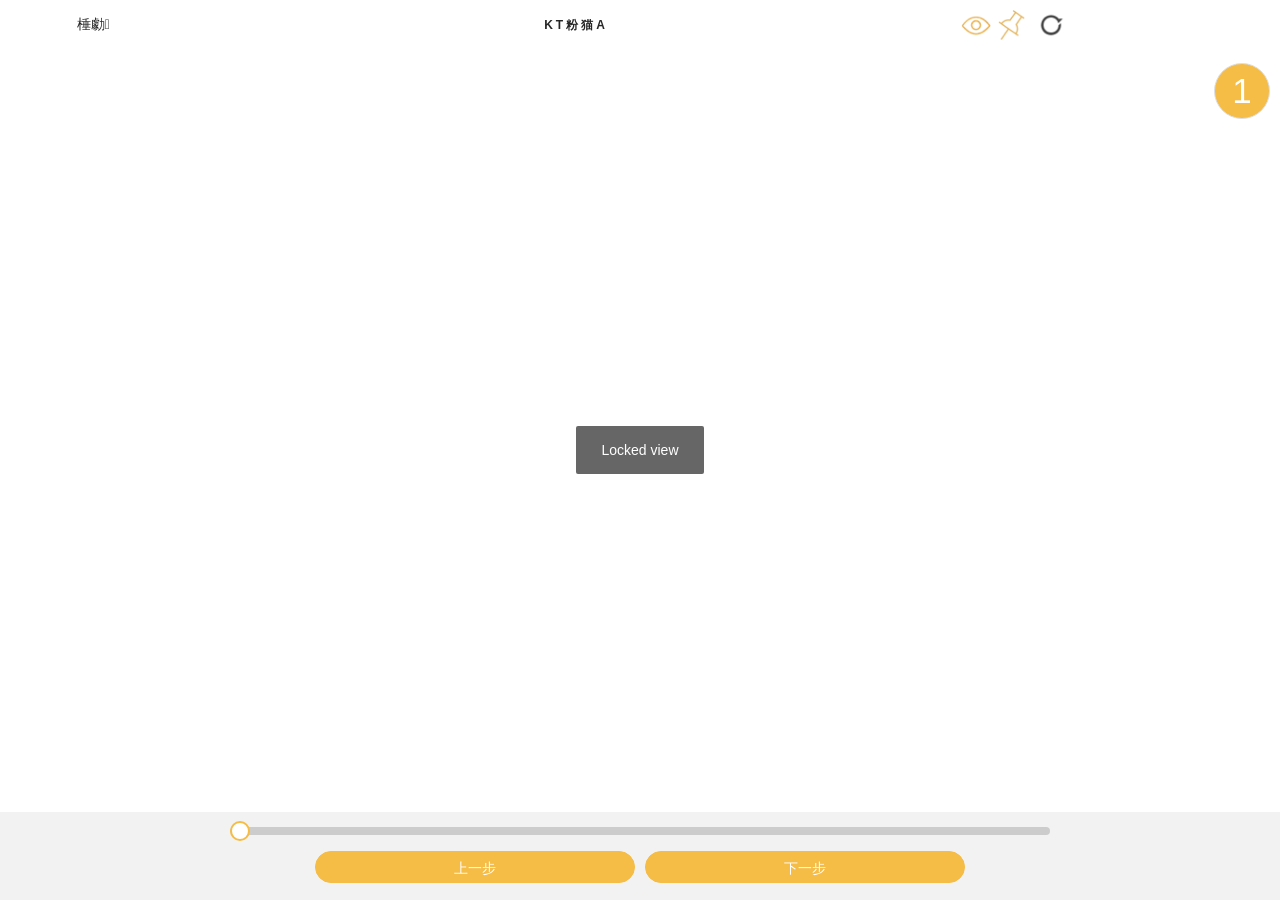
==== commit 3ff3b561: "fix: restore embedded model loading" ====
--- a/index.html
+++ b/index.html
@@ -327,6 +327,41 @@
             iconFixed2.dispatchEvent(clickEvent);
         }, 1500);
     </script>
+    <script src="model_data.js"></script>
+    <script>
+    const origLDRLoad = THREE.LDRLoader.prototype.load;
+    THREE.LDRLoader.prototype.load = function(id) {
+        const urls = this.idToUrl(id);
+        const lcMap = {};
+        for (const key of Object.keys(EMBEDDED_LDR_DATA)) {
+            lcMap[key.toLowerCase()] = key;
+        }
+        for (const url of urls) {
+            const lcUrl = url.toLowerCase();
+            if (lcMap[lcUrl]) {
+                const data = EMBEDDED_LDR_DATA[lcMap[lcUrl]];
+                this.partTypes[id] = true;
+                this.unloadedFiles++;
+                this.parse(data, id);
+                this.unloadedFiles--;
+                this.reportProgress(id);
+                return;
+            }
+            for (const lcKey of Object.keys(lcMap)) {
+                if (lcUrl.endsWith("/" + lcKey)) {
+                    const data = EMBEDDED_LDR_DATA[lcMap[lcKey]];
+                    this.partTypes[id] = true;
+                    this.unloadedFiles++;
+                    this.parse(data, id);
+                    this.unloadedFiles--;
+                    this.reportProgress(id);
+                    return;
+                }
+            }
+        }
+        return origLDRLoad.call(this, id);
+    };
+    </script>
 </body>
 
 </html>
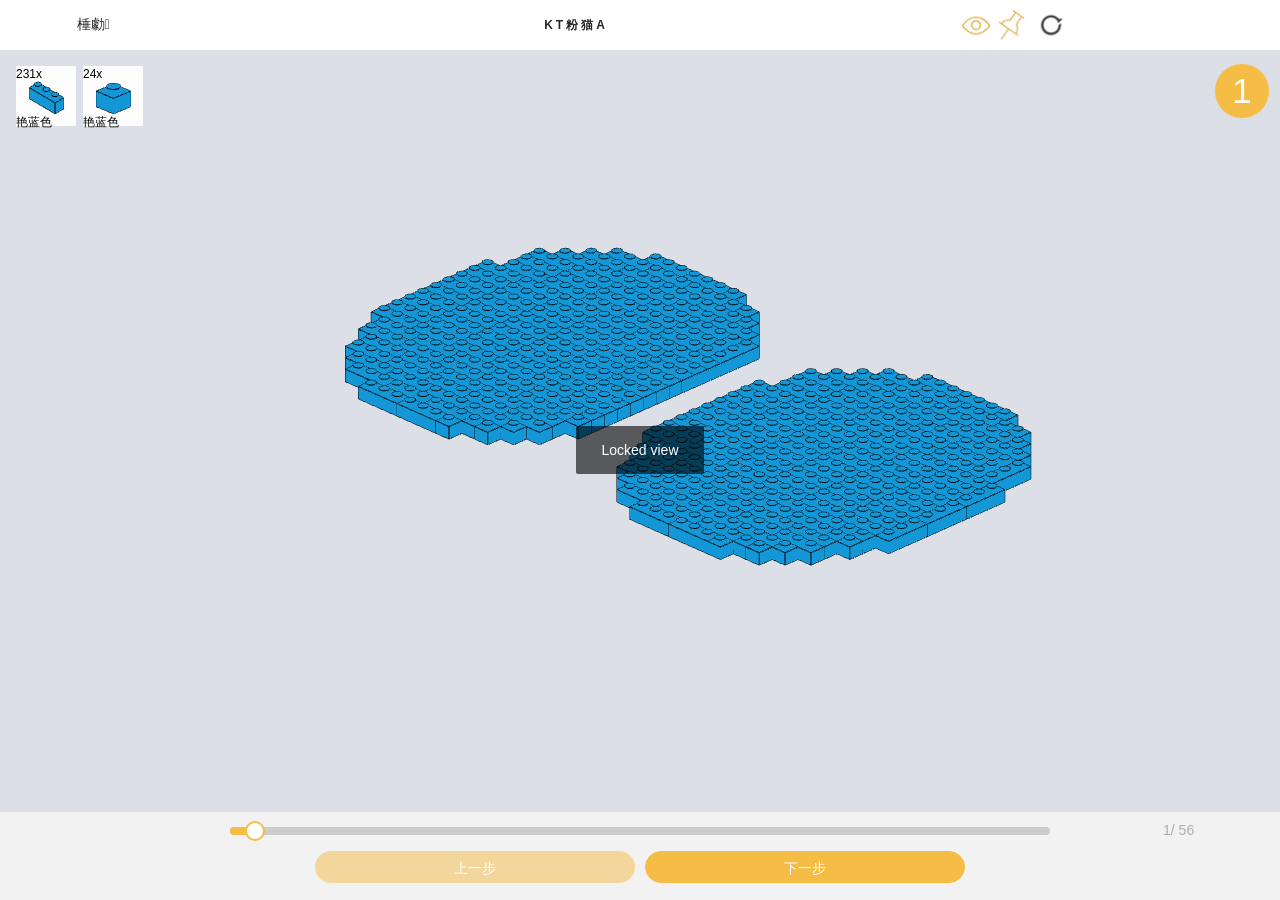
==== commit bb70b9f0: "fix: align kt pink cat a model loading with baiyun baseline" ====
--- a/index.html
+++ b/index.html
@@ -225,7 +225,7 @@
             console.log("blacklist notice bypassed");
         }
 
-        const model = '粉猫KT-A.ldr';
+        const model = '粉猫kt-a.ldr';
         const modelTitle = 'KT粉猫A';
         const imgUrl = 'model_cover.png';
         const baseURL = 'index.html?step=';
@@ -327,41 +327,6 @@
             iconFixed2.dispatchEvent(clickEvent);
         }, 1500);
     </script>
-    <script src="model_data.js"></script>
-    <script>
-    const origLDRLoad = THREE.LDRLoader.prototype.load;
-    THREE.LDRLoader.prototype.load = function(id) {
-        const urls = this.idToUrl(id);
-        const lcMap = {};
-        for (const key of Object.keys(EMBEDDED_LDR_DATA)) {
-            lcMap[key.toLowerCase()] = key;
-        }
-        for (const url of urls) {
-            const lcUrl = url.toLowerCase();
-            if (lcMap[lcUrl]) {
-                const data = EMBEDDED_LDR_DATA[lcMap[lcUrl]];
-                this.partTypes[id] = true;
-                this.unloadedFiles++;
-                this.parse(data, id);
-                this.unloadedFiles--;
-                this.reportProgress(id);
-                return;
-            }
-            for (const lcKey of Object.keys(lcMap)) {
-                if (lcUrl.endsWith("/" + lcKey)) {
-                    const data = EMBEDDED_LDR_DATA[lcMap[lcKey]];
-                    this.partTypes[id] = true;
-                    this.unloadedFiles++;
-                    this.parse(data, id);
-                    this.unloadedFiles--;
-                    this.reportProgress(id);
-                    return;
-                }
-            }
-        }
-        return origLDRLoad.call(this, id);
-    };
-    </script>
 </body>
 
 </html>
